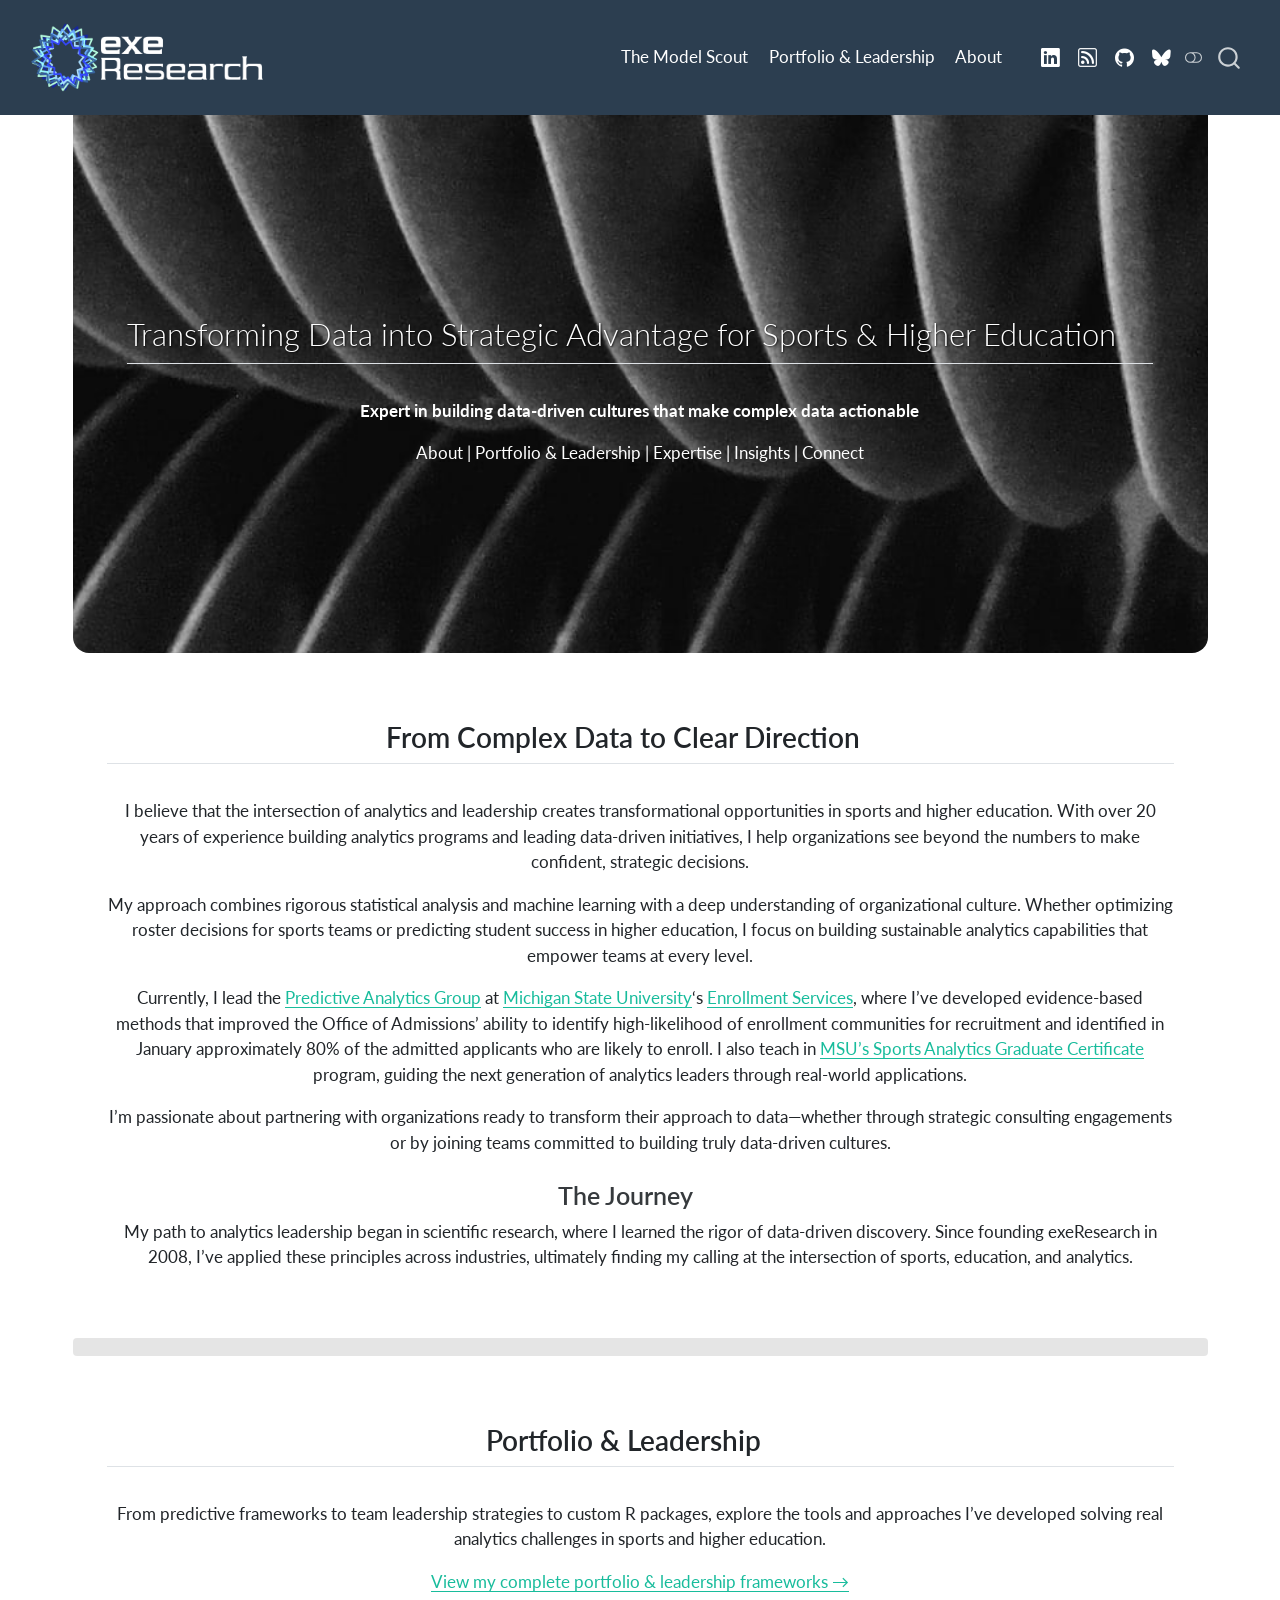
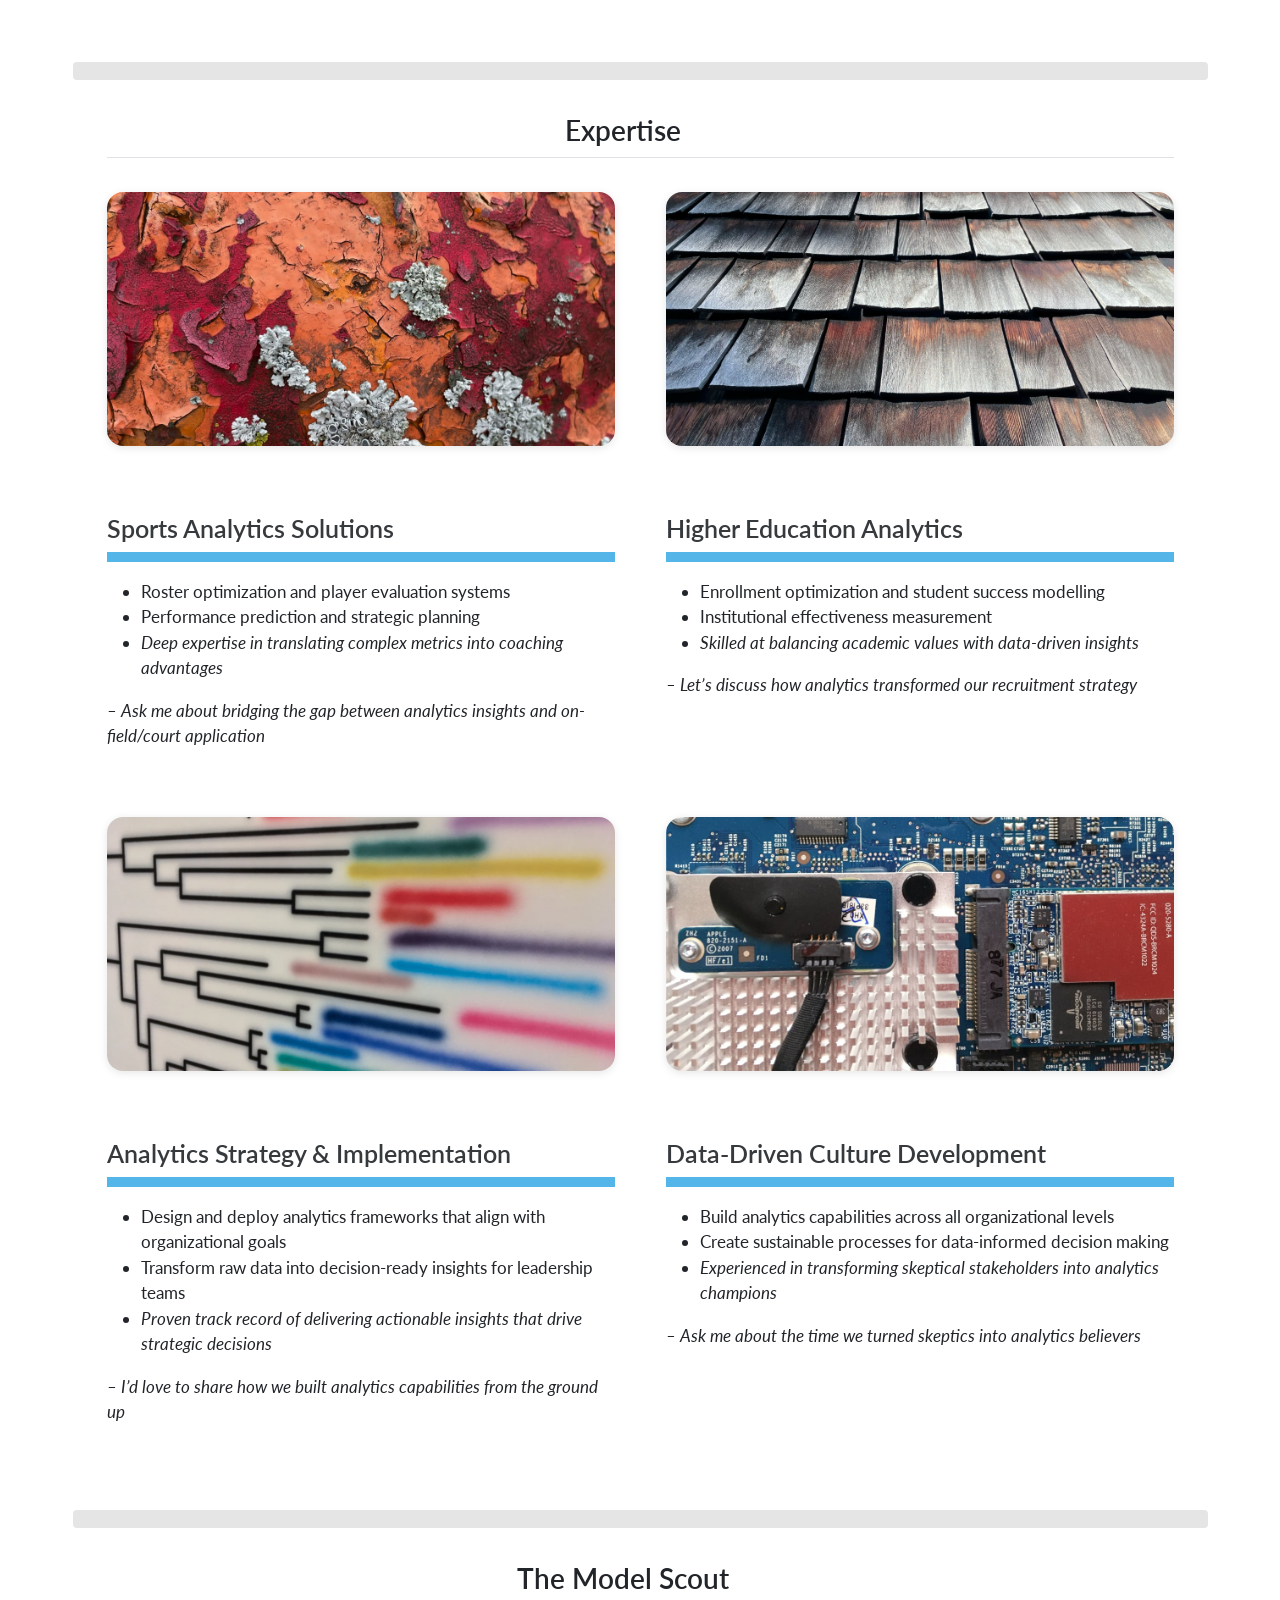
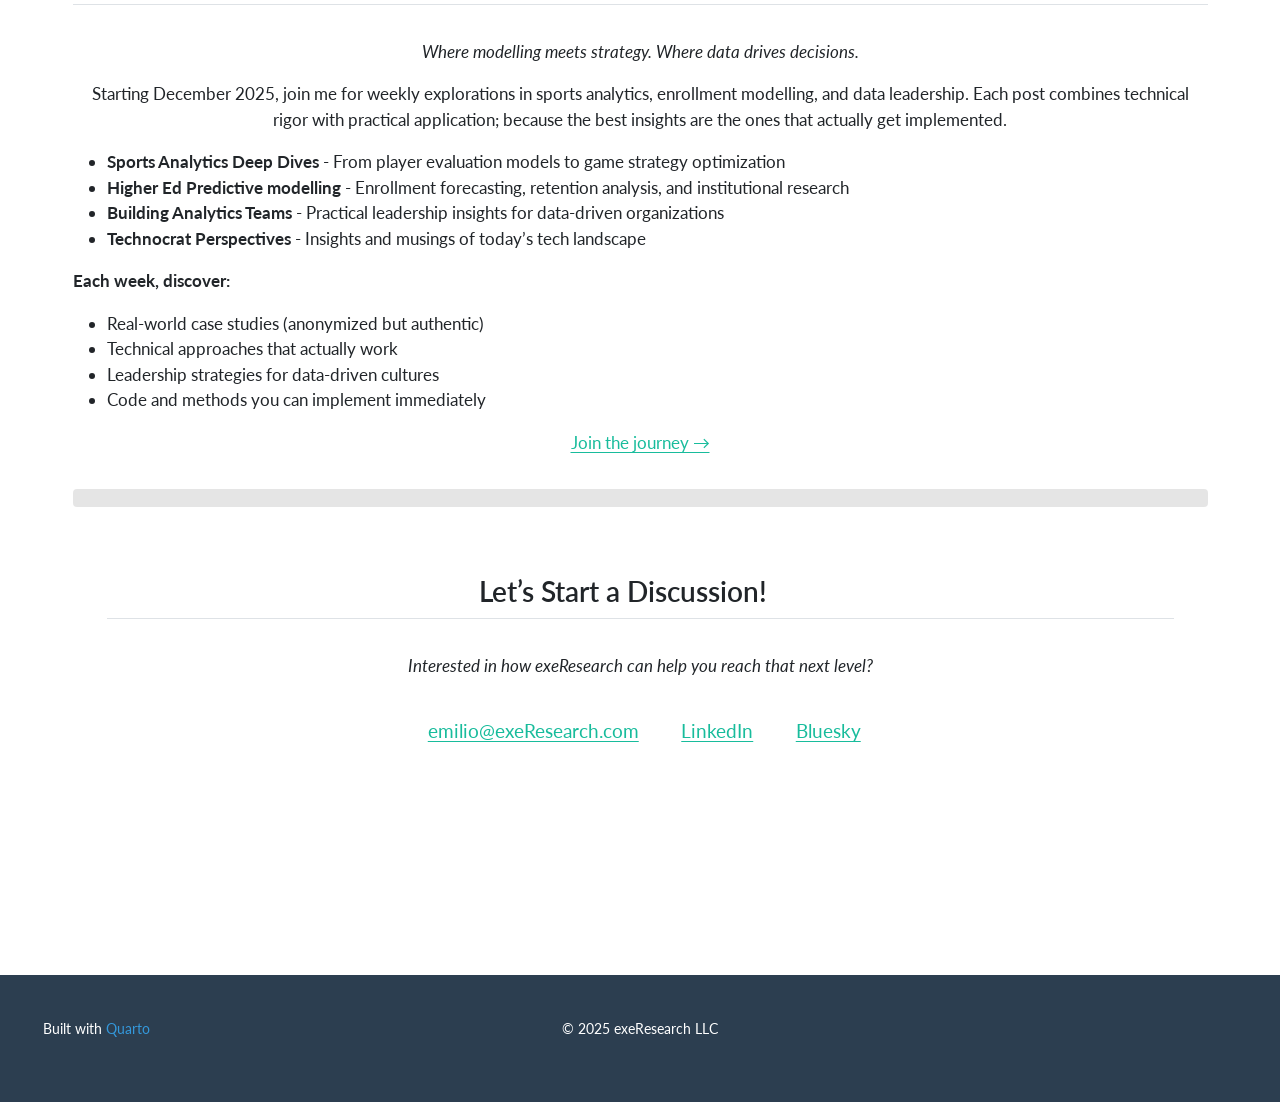
==== index.html @ 3e949e20 "Update website - 2025-11-11 13:28:38" ====
<!DOCTYPE html>
<html xmlns="http://www.w3.org/1999/xhtml" lang="en" xml:lang="en"><head>

<meta charset="utf-8">
<meta name="generator" content="quarto-1.8.24">

<meta name="viewport" content="width=device-width, initial-scale=1.0, user-scalable=yes">


<title>exeResearch | Analytics for Sports - Higher Ed - Awesomeness</title>
<style>
code{white-space: pre-wrap;}
span.smallcaps{font-variant: small-caps;}
div.columns{display: flex; gap: min(4vw, 1.5em);}
div.column{flex: auto; overflow-x: auto;}
div.hanging-indent{margin-left: 1.5em; text-indent: -1.5em;}
ul.task-list{list-style: none;}
ul.task-list li input[type="checkbox"] {
  width: 0.8em;
  margin: 0 0.8em 0.2em -1em; /* quarto-specific, see https://github.com/quarto-dev/quarto-cli/issues/4556 */ 
  vertical-align: middle;
}
</style>


<script src="site_libs/quarto-nav/quarto-nav.js"></script>
<script src="site_libs/quarto-nav/headroom.min.js"></script>
<script src="site_libs/clipboard/clipboard.min.js"></script>
<script src="site_libs/quarto-search/autocomplete.umd.js"></script>
<script src="site_libs/quarto-search/fuse.min.js"></script>
<script src="site_libs/quarto-search/quarto-search.js"></script>
<meta name="quarto:offset" content="./">
<link href="./images/exeResearch_64x64pixels_favicon.png" rel="icon" type="image/png">
<script src="site_libs/quarto-html/quarto.js" type="module"></script>
<script src="site_libs/quarto-html/tabsets/tabsets.js" type="module"></script>
<script src="site_libs/quarto-html/axe/axe-check.js" type="module"></script>
<script src="site_libs/quarto-html/popper.min.js"></script>
<script src="site_libs/quarto-html/tippy.umd.min.js"></script>
<script src="site_libs/quarto-html/anchor.min.js"></script>
<link href="site_libs/quarto-html/tippy.css" rel="stylesheet">
<link href="site_libs/quarto-html/quarto-syntax-highlighting-dc55a5b9e770e841cd82e46aadbfb9b0.css" rel="stylesheet" class="quarto-color-scheme" id="quarto-text-highlighting-styles">
<link href="site_libs/quarto-html/quarto-syntax-highlighting-dark-b651517ce65839d647a86e2780455cfb.css" rel="stylesheet" class="quarto-color-scheme quarto-color-alternate" id="quarto-text-highlighting-styles">
<link href="site_libs/quarto-html/quarto-syntax-highlighting-dc55a5b9e770e841cd82e46aadbfb9b0.css" rel="stylesheet" class="quarto-color-scheme-extra" id="quarto-text-highlighting-styles">
<script src="site_libs/bootstrap/bootstrap.min.js"></script>
<link href="site_libs/bootstrap/bootstrap-icons.css" rel="stylesheet">
<link href="site_libs/bootstrap/bootstrap-f93c2b1f3f0577f377aefa4848a86a36.min.css" rel="stylesheet" append-hash="true" class="quarto-color-scheme" id="quarto-bootstrap" data-mode="light">
<link href="site_libs/bootstrap/bootstrap-dark-0d4a9d19931feb4fee1ddab4b2489000.min.css" rel="stylesheet" append-hash="true" class="quarto-color-scheme quarto-color-alternate" id="quarto-bootstrap" data-mode="dark">
<link href="site_libs/bootstrap/bootstrap-f93c2b1f3f0577f377aefa4848a86a36.min.css" rel="stylesheet" append-hash="true" class="quarto-color-scheme-extra" id="quarto-bootstrap" data-mode="light">
<script src="site_libs/quarto-contrib/iconify-3.0.0/iconify-icon.min.js"></script>
<script id="quarto-search-options" type="application/json">{
  "location": "navbar",
  "copy-button": false,
  "collapse-after": 3,
  "panel-placement": "end",
  "type": "overlay",
  "limit": 50,
  "keyboard-shortcut": [
    "f",
    "/",
    "s"
  ],
  "show-item-context": false,
  "language": {
    "search-no-results-text": "No results",
    "search-matching-documents-text": "matching documents",
    "search-copy-link-title": "Copy link to search",
    "search-hide-matches-text": "Hide additional matches",
    "search-more-match-text": "more match in this document",
    "search-more-matches-text": "more matches in this document",
    "search-clear-button-title": "Clear",
    "search-text-placeholder": "",
    "search-detached-cancel-button-title": "Cancel",
    "search-submit-button-title": "Submit",
    "search-label": "Search"
  }
}</script>
<script async="" src="https://www.googletagmanager.com/gtag/js?id=G-L2BRBH4006"></script>

<script type="text/javascript">

window.dataLayer = window.dataLayer || [];
function gtag(){dataLayer.push(arguments);}
gtag('js', new Date());
gtag('config', 'G-L2BRBH4006', { 'anonymize_ip': true});
</script>


<link rel="stylesheet" href="styles.css">
<meta property="og:title" content="– exeResearch | Analytics for Sports - Higher Ed - Awesomeness">
<meta property="og:image" content="https://exeResearch.com/images/AreaImage_hydrant@1x.jpg">
<meta property="og:site_name" content="exeResearch | Analytics for Sports - Higher Ed - Awesomeness">
<meta name="twitter:title" content="– exeResearch | Analytics for Sports - Higher Ed - Awesomeness">
<meta name="twitter:image" content="https://exeResearch.com/images/AreaImage_hydrant@1x.jpg">
<meta name="twitter:card" content="summary_large_image">
</head>

<body class="nav-fixed quarto-light"><script id="quarto-html-before-body" type="application/javascript">
    const toggleBodyColorMode = (bsSheetEl) => {
      const mode = bsSheetEl.getAttribute("data-mode");
      const bodyEl = window.document.querySelector("body");
      if (mode === "dark") {
        bodyEl.classList.add("quarto-dark");
        bodyEl.classList.remove("quarto-light");
      } else {
        bodyEl.classList.add("quarto-light");
        bodyEl.classList.remove("quarto-dark");
      }
    }
    const toggleBodyColorPrimary = () => {
      const bsSheetEl = window.document.querySelector("link#quarto-bootstrap:not([rel=disabled-stylesheet])");
      if (bsSheetEl) {
        toggleBodyColorMode(bsSheetEl);
      }
    }
    const setColorSchemeToggle = (alternate) => {
      const toggles = window.document.querySelectorAll('.quarto-color-scheme-toggle');
      for (let i=0; i < toggles.length; i++) {
        const toggle = toggles[i];
        if (toggle) {
          if (alternate) {
            toggle.classList.add("alternate");
          } else {
            toggle.classList.remove("alternate");
          }
        }
      }
    };
    const toggleColorMode = (alternate) => {
      // Switch the stylesheets
      const primaryStylesheets = window.document.querySelectorAll('link.quarto-color-scheme:not(.quarto-color-alternate)');
      const alternateStylesheets = window.document.querySelectorAll('link.quarto-color-scheme.quarto-color-alternate');
      manageTransitions('#quarto-margin-sidebar .nav-link', false);
      if (alternate) {
        // note: dark is layered on light, we don't disable primary!
        enableStylesheet(alternateStylesheets);
        for (const sheetNode of alternateStylesheets) {
          if (sheetNode.id === "quarto-bootstrap") {
            toggleBodyColorMode(sheetNode);
          }
        }
      } else {
        disableStylesheet(alternateStylesheets);
        enableStylesheet(primaryStylesheets)
        toggleBodyColorPrimary();
      }
      manageTransitions('#quarto-margin-sidebar .nav-link', true);
      // Switch the toggles
      setColorSchemeToggle(alternate)
      // Hack to workaround the fact that safari doesn't
      // properly recolor the scrollbar when toggling (#1455)
      if (navigator.userAgent.indexOf('Safari') > 0 && navigator.userAgent.indexOf('Chrome') == -1) {
        manageTransitions("body", false);
        window.scrollTo(0, 1);
        setTimeout(() => {
          window.scrollTo(0, 0);
          manageTransitions("body", true);
        }, 40);
      }
    }
    const disableStylesheet = (stylesheets) => {
      for (let i=0; i < stylesheets.length; i++) {
        const stylesheet = stylesheets[i];
        stylesheet.rel = 'disabled-stylesheet';
      }
    }
    const enableStylesheet = (stylesheets) => {
      for (let i=0; i < stylesheets.length; i++) {
        const stylesheet = stylesheets[i];
        if(stylesheet.rel !== 'stylesheet') { // for Chrome, which will still FOUC without this check
          stylesheet.rel = 'stylesheet';
        }
      }
    }
    const manageTransitions = (selector, allowTransitions) => {
      const els = window.document.querySelectorAll(selector);
      for (let i=0; i < els.length; i++) {
        const el = els[i];
        if (allowTransitions) {
          el.classList.remove('notransition');
        } else {
          el.classList.add('notransition');
        }
      }
    }
    const isFileUrl = () => {
      return window.location.protocol === 'file:';
    }
    const hasAlternateSentinel = () => {
      let styleSentinel = getColorSchemeSentinel();
      if (styleSentinel !== null) {
        return styleSentinel === "alternate";
      } else {
        return false;
      }
    }
    const setStyleSentinel = (alternate) => {
      const value = alternate ? "alternate" : "default";
      if (!isFileUrl()) {
        window.localStorage.setItem("quarto-color-scheme", value);
      } else {
        localAlternateSentinel = value;
      }
    }
    const getColorSchemeSentinel = () => {
      if (!isFileUrl()) {
        const storageValue = window.localStorage.getItem("quarto-color-scheme");
        return storageValue != null ? storageValue : localAlternateSentinel;
      } else {
        return localAlternateSentinel;
      }
    }
    const toggleGiscusIfUsed = (isAlternate, darkModeDefault) => {
      const baseTheme = document.querySelector('#giscus-base-theme')?.value ?? 'light';
      const alternateTheme = document.querySelector('#giscus-alt-theme')?.value ?? 'dark';
      let newTheme = '';
      if(authorPrefersDark) {
        newTheme = isAlternate ? baseTheme : alternateTheme;
      } else {
        newTheme = isAlternate ? alternateTheme : baseTheme;
      }
      const changeGiscusTheme = () => {
        // From: https://github.com/giscus/giscus/issues/336
        const sendMessage = (message) => {
          const iframe = document.querySelector('iframe.giscus-frame');
          if (!iframe) return;
          iframe.contentWindow.postMessage({ giscus: message }, 'https://giscus.app');
        }
        sendMessage({
          setConfig: {
            theme: newTheme
          }
        });
      }
      const isGiscussLoaded = window.document.querySelector('iframe.giscus-frame') !== null;
      if (isGiscussLoaded) {
        changeGiscusTheme();
      }
    };
    const authorPrefersDark = false;
    const queryPrefersDark = window.matchMedia('(prefers-color-scheme: dark)');
    const darkModeDefault = queryPrefersDark.matches;
      document.querySelector('link#quarto-text-highlighting-styles.quarto-color-scheme-extra').rel = 'disabled-stylesheet';
      document.querySelector('link#quarto-bootstrap.quarto-color-scheme-extra').rel = 'disabled-stylesheet';
    let localAlternateSentinel = darkModeDefault ? 'alternate' : 'default';
    // Dark / light mode switch
    window.quartoToggleColorScheme = () => {
      // Read the current dark / light value
      let toAlternate = !hasAlternateSentinel();
      toggleColorMode(toAlternate);
      setStyleSentinel(toAlternate);
      toggleGiscusIfUsed(toAlternate, darkModeDefault);
      window.dispatchEvent(new Event('resize'));
    };
    queryPrefersDark.addEventListener("change", e => {
      if(window.localStorage.getItem("quarto-color-scheme") !== null)
        return;
      const alternate = e.matches
      toggleColorMode(alternate);
      localAlternateSentinel = e.matches ? 'alternate' : 'default'; // this is used alongside local storage!
      toggleGiscusIfUsed(alternate, darkModeDefault);
    });
    // Switch to dark mode if need be
    if (hasAlternateSentinel()) {
      toggleColorMode(true);
    } else {
      toggleColorMode(false);
    }
  </script>

<div id="quarto-search-results"></div>
  <header id="quarto-header" class="headroom fixed-top">
    <nav class="navbar navbar-expand-lg " data-bs-theme="dark">
      <div class="navbar-container container-fluid">
      <div class="navbar-brand-container mx-auto">
    <a href="./index.html" class="navbar-brand navbar-brand-logo">
    <img src="./images/exeResearch_logo_150dpi_transBG_whiteText.png" alt="exeResearch" class="navbar-logo light-content">
    <img src="./images/exeResearch_logo_150dpi_transBG_whiteText.png" alt="exeResearch" class="navbar-logo dark-content">
    </a>
  </div>
            <div id="quarto-search" class="" title="Search"></div>
          <button class="navbar-toggler" type="button" data-bs-toggle="collapse" data-bs-target="#navbarCollapse" aria-controls="navbarCollapse" role="menu" aria-expanded="false" aria-label="Toggle navigation" onclick="if (window.quartoToggleHeadroom) { window.quartoToggleHeadroom(); }">
  <span class="navbar-toggler-icon"></span>
</button>
          <div class="collapse navbar-collapse" id="navbarCollapse">
            <ul class="navbar-nav navbar-nav-scroll ms-auto">
  <li class="nav-item">
    <a class="nav-link" href="./blog.html"> 
<span class="menu-text">The Model Scout</span></a>
  </li>  
  <li class="nav-item">
    <a class="nav-link" href="./portfolio-leadership.html"> 
<span class="menu-text">Portfolio &amp; Leadership</span></a>
  </li>  
  <li class="nav-item">
    <a class="nav-link" href="./index.html#about"> 
<span class="menu-text">About</span></a>
  </li>  
  <li class="nav-item">
    <a class="nav-link" href="mailto:emilio@exeResearch.com"> 
<span class="menu-text"><iconify-icon role="img" inline="" icon="mdi:email" style="font-size: 1.5em;" aria-label="Icon email from mdi Iconify.design set." title="Icon email from mdi Iconify.design set."></iconify-icon></span></a>
  </li>  
  <li class="nav-item compact">
    <a class="nav-link" href="https://www.linkedin.com/in/emilioxavieresposito/"> <i class="bi bi-linkedin" role="img">
</i> 
<span class="menu-text"></span></a>
  </li>  
  <li class="nav-item compact">
    <a class="nav-link" href="./blog.xml"> <i class="bi bi-rss" role="img" aria-label="RSS Feed">
</i> 
<span class="menu-text"></span></a>
  </li>  
  <li class="nav-item compact">
    <a class="nav-link" href="https://github.com/emilioxavier"> <i class="bi bi-github" role="img">
</i> 
<span class="menu-text"></span></a>
  </li>  
  <li class="nav-item compact">
    <a class="nav-link" href="https://bsky.app/profile/exesposito.bsky.social"> <i class="bi bi-bluesky" role="img">
</i> 
<span class="menu-text"></span></a>
  </li>  
</ul>
          </div> <!-- /navcollapse -->
            <div class="quarto-navbar-tools">
  <a href="" class="quarto-color-scheme-toggle quarto-navigation-tool  px-1" onclick="window.quartoToggleColorScheme(); return false;" title="Toggle dark mode"><i class="bi"></i></a>
</div>
      </div> <!-- /container-fluid -->
    </nav>
</header>
<!-- content -->
<div id="quarto-content" class="quarto-container page-columns page-rows-contents page-layout-full page-navbar">
<!-- sidebar -->
<!-- margin-sidebar -->
    
<!-- main -->
<main class="content column-page" id="quarto-document-content"><header id="title-block-header" class="quarto-title-block"></header>





<div id="hero" class="hero-section">
<div class="hero-content">
<!-- ::: {.hero-image } -->
<section id="transforming-data-into-strategic-advantage-for-sports-higher-education" class="level2">
<h2 class="anchored" data-anchor-id="transforming-data-into-strategic-advantage-for-sports-higher-education">Transforming Data into Strategic Advantage for Sports &amp; Higher Education</h2>
<p><strong>Expert in building data-driven cultures that make complex data actionable</strong></p>
<p><a href="#about" class="nav-link">About</a> | <a href="#portfolio" class="nav-link">Portfolio &amp; Leadership</a> | <a href="#expertise" class="nav-link">Expertise</a> | <a href="#insights" class="nav-link">Insights</a> | <a href="#connect" class="nav-link">Connect</a></p>
</section>
</div>
</div>
<!-- ::: -->
<!-- --- -->
<div id="about" class="content-section">
<section id="from-complex-data-to-clear-direction" class="level2 section-title">
<h2 class="section-title anchored" data-anchor-id="from-complex-data-to-clear-direction">From Complex Data to Clear Direction</h2>
<p>I believe that the intersection of analytics and leadership creates transformational opportunities in sports and higher education. With over 20 years of experience building analytics programs and leading data-driven initiatives, I help organizations see beyond the numbers to make confident, strategic decisions.</p>
<p>My approach combines rigorous statistical analysis and machine learning with a deep understanding of organizational culture. Whether optimizing roster decisions for sports teams or predicting student success in higher education, I focus on building sustainable analytics capabilities that empower teams at every level.</p>
<p>Currently, I lead the <a href="https://thehopefulbox.com/articles/web_only/PAG_About.html" target="_blank">Predictive Analytics Group</a> at <a href="https://www.msu.edu/" target="_blank">Michigan State University</a>‘s <a href="https://provost.msu.edu/about-the-office/academic-and-administrative-units/academic-services-and-enrollment" target="_blank">Enrollment Services</a>, where I’ve developed evidence-based methods that improved the Office of Admissions’ ability to identify high-likelihood of enrollment communities for recruitment and identified in January approximately 80% of the admitted applicants who are likely to enroll. I also teach in <a href="https://online.msu.edu/programs/sports-analytics-cert" target="_blank">MSU’s Sports Analytics Graduate Certificate</a> program, guiding the next generation of analytics leaders through real-world applications.</p>
<p>I’m passionate about partnering with organizations ready to transform their approach to data—whether through strategic consulting engagements or by joining teams committed to building truly data-driven cultures.</p>
<section id="the-journey" class="level3">
<h3 class="anchored" data-anchor-id="the-journey">The Journey</h3>
<p>My path to analytics leadership began in scientific research, where I learned the rigor of data-driven discovery. Since founding exeResearch in 2008, I’ve applied these principles across industries, ultimately finding my calling at the intersection of sports, education, and analytics.</p>
</section>
</section>
</div>
<!-- --- -->
<div class="section-divider" style="background-image: url('images/SectionBreak_leaves.jpg'); min-height: 2vh;">
<div class="section-divider-content">
<!-- Optional: Add text overlay if you want -->
</div>
</div>
<div id="portfolio" class="content-section">
<section id="portfolio-leadership" class="level2 section-title">
<h2 class="section-title anchored" data-anchor-id="portfolio-leadership">Portfolio &amp; Leadership</h2>
<p>From predictive frameworks to team leadership strategies to custom R packages, explore the tools and approaches I’ve developed solving real analytics challenges in sports and higher education.</p>
<p><a href="./portfolio-leadership.html">View my complete portfolio &amp; leadership frameworks →</a></p>
</section>
</div>
<!-- --- -->
<div class="section-divider" style="background-image: url('images/SectionBreak_leaves.jpg'); min-height: 2vh;">
<div class="section-divider-content">
<!-- Optional: Add text overlay if you want -->
</div>
</div>
<section id="expertise" class="level2 section-title content-section">
<h2 class="section-title anchored" data-anchor-id="expertise">Expertise</h2>
<!-- ::: {.expertise-areas} -->
<!-- ### Sports Decision Analytics
We offer specialized analytics services focused on sports decision-making, helping teams and organizations analyze performance metrics effectively. Our insights guide strategic decisions for better outcomes in sports management. _Developing advanced statistical models for performance prediction, player evaluation, and strategic decision-making._

### Leadership & Management
_Exploring effective leadership practices in sports organizations and technology teams._

### Data-Driven Enrollment Strategies
Our team develops evidence-based enrollment strategies to optimize recruitment efforts and improve student engagement. We utilize advanced data analysis to forecast trends and increase enrollment success rates.

### Applied Data Science
_Building practical tools and frameworks for data analysis and visualization in sports contexts._

### Independent Insights
Sometimes, you need an outside perspective. We offer independent analyses of your data to help you answer your questions. -->
<div class="project-grid">
<div class="project-item">
<p><img src="images/AreaImage_hydrant@1x.jpg" title="image of flaked red and orange paint and lichen on a fire hydrant" class="rounded-project shadowed img-fluid"></p>
<section id="sports-analytics-solutions" class="level3">
<h3 class="anchored" data-anchor-id="sports-analytics-solutions">Sports Analytics Solutions</h3>
<ul>
<li>Roster optimization and player evaluation systems</li>
<li>Performance prediction and strategic planning</li>
<li><em>Deep expertise in translating complex metrics into coaching advantages</em></li>
</ul>
<div style="text-align: right; font-style: italic; margin-top: 0.5em;">
<p>– Ask me about bridging the gap between analytics insights and on-field/court application</p>
</div>
</section>
</div>
<div class="project-item">
<p><img src="images/AreaImage_wood-shingles@1x.jpg" title="image of cedar shingles" class="rounded-project shadowed img-fluid"></p>
<section id="higher-education-analytics" class="level3">
<h3 class="anchored" data-anchor-id="higher-education-analytics">Higher Education Analytics</h3>
<ul>
<li>Enrollment optimization and student success modelling</li>
<li>Institutional effectiveness measurement</li>
<li><em>Skilled at balancing academic values with data-driven insights</em></li>
</ul>
<div style="text-align: right; font-style: italic; margin-top: 0.5em;">
<p>– Let’s discuss how analytics transformed our recruitment strategy</p>
</div>
</section>
</div>
<div class="project-item">
<p><img src="images/AreaImage_dendrogram@1x.jpg" title="image of a dendrogram" class="rounded-project shadowed img-fluid"></p>
<section id="analytics-strategy-implementation" class="level3">
<h3 class="anchored" data-anchor-id="analytics-strategy-implementation">Analytics Strategy &amp; Implementation</h3>
<ul>
<li>Design and deploy analytics frameworks that align with organizational goals</li>
<li>Transform raw data into decision-ready insights for leadership teams</li>
<li><em>Proven track record of delivering actionable insights that drive strategic decisions</em></li>
</ul>
<div style="text-align: right; font-style: italic; margin-top: 0.5em;">
<p>– I’d love to share how we built analytics capabilities from the ground up</p>
</div>
</section>
</div>
<div class="project-item">
<p><img src="images/AreaImage_motherboard@1x.jpg" title="image of an SGI motherboard" class="rounded-project shadowed img-fluid"></p>
<section id="data-driven-culture-development" class="level3">
<h3 class="anchored" data-anchor-id="data-driven-culture-development">Data-Driven Culture Development</h3>
<ul>
<li>Build analytics capabilities across all organizational levels</li>
<li>Create sustainable processes for data-informed decision making</li>
<li><em>Experienced in transforming skeptical stakeholders into analytics champions</em></li>
</ul>
<div style="text-align: right; font-style: italic; margin-top: 0.5em;">
<p>– Ask me about the time we turned skeptics into analytics believers</p>
</div>
</section>
</div>
</div>
</section>
<!-- --- -->
<div class="section-divider" style="background-image: url('images/SectionBreak_leaves.jpg'); min-height: 2vh;">
<div class="section-divider-content">
<!-- Optional: Add text overlay if you want -->
</div>
</div>
<div id="insights" class="blog-section">
<section id="the-model-scout" class="level2 section-title">
<h2 class="section-title anchored" data-anchor-id="the-model-scout">The Model Scout</h2>
<p><em>Where modelling meets strategy. Where data drives decisions.</em></p>
<p>Starting December 2025, join me for weekly explorations in sports analytics, enrollment modelling, and data leadership. Each post combines technical rigor with practical application; because the best insights are the ones that actually get implemented.</p>
<div style="text-align: left; margin-top: 0.5em;">
<ul>
<li><strong>Sports Analytics Deep Dives</strong> - From player evaluation models to game strategy optimization</li>
<li><strong>Higher Ed Predictive modelling</strong> - Enrollment forecasting, retention analysis, and institutional research</li>
<li><strong>Building Analytics Teams</strong> - Practical leadership insights for data-driven organizations</li>
<li><strong>Technocrat Perspectives</strong> - Insights and musings of today’s tech landscape <!-- - **Technical Tutorials** - R packages, statistical methods, and visualization techniques --></li>
</ul>
<p><strong>Each week, discover:</strong></p>
<ul>
<li>Real-world case studies (anonymized but authentic)</li>
<li>Technical approaches that actually work</li>
<li>Leadership strategies for data-driven cultures</li>
<li>Code and methods you can implement immediately</li>
</ul>
</div>
<p><a href="./blog.html">Join the journey →</a></p>
</section>
</div>
<!-- --- -->
<div class="section-divider" style="background-image: url('images/SectionBreak_leaves.jpg'); min-height: 2vh;">
<div class="{.section-divider-content;}">
<!-- Optional: Add text overlay if you want -->
</div>
</div>
<div id="connect" class="content-section">
<section id="lets-start-a-discussion" class="level2 section-title">
<h2 class="section-title anchored" data-anchor-id="lets-start-a-discussion">Let’s Start a Discussion!</h2>
<p><em>Interested in how exeResearch can help you reach that next level?</em></p>
<div class="connect-links">
<p><a href="mailto:emilio@exeResearch.com"><iconify-icon role="img" inline="" icon="mdi:email" style="font-size: 2em;" aria-label="Icon email from mdi Iconify.design set." title="Icon email from mdi Iconify.design set."></iconify-icon> emilio@exeResearch.com</a></p>
<p><a href="https://www.linkedin.com/in/emilioxavieresposito/"><iconify-icon role="img" inline="" icon="mdi:linkedin" style="font-size: 2em;" aria-label="Icon linkedin from mdi Iconify.design set." title="Icon linkedin from mdi Iconify.design set."></iconify-icon> LinkedIn</a></p>
<p><a href="https://bsky.app/profile/exesposito.bsky.social"><iconify-icon role="img" inline="" icon="simple-icons:bluesky" style="font-size: 2em;" aria-label="Icon bluesky from simple-icons Iconify.design set." title="Icon bluesky from simple-icons Iconify.design set."></iconify-icon> Bluesky</a></p>
</div>
</section>
</div>



</main> <!-- /main -->
<script id="quarto-html-after-body" type="application/javascript">
  window.document.addEventListener("DOMContentLoaded", function (event) {
    // Ensure there is a toggle, if there isn't float one in the top right
    if (window.document.querySelector('.quarto-color-scheme-toggle') === null) {
      const a = window.document.createElement('a');
      a.classList.add('top-right');
      a.classList.add('quarto-color-scheme-toggle');
      a.href = "";
      a.onclick = function() { try { window.quartoToggleColorScheme(); } catch {} return false; };
      const i = window.document.createElement("i");
      i.classList.add('bi');
      a.appendChild(i);
      window.document.body.appendChild(a);
    }
    setColorSchemeToggle(hasAlternateSentinel())
    const icon = "";
    const anchorJS = new window.AnchorJS();
    anchorJS.options = {
      placement: 'right',
      icon: icon
    };
    anchorJS.add('.anchored');
    const isCodeAnnotation = (el) => {
      for (const clz of el.classList) {
        if (clz.startsWith('code-annotation-')) {                     
          return true;
        }
      }
      return false;
    }
    const onCopySuccess = function(e) {
      // button target
      const button = e.trigger;
      // don't keep focus
      button.blur();
      // flash "checked"
      button.classList.add('code-copy-button-checked');
      var currentTitle = button.getAttribute("title");
      button.setAttribute("title", "Copied!");
      let tooltip;
      if (window.bootstrap) {
        button.setAttribute("data-bs-toggle", "tooltip");
        button.setAttribute("data-bs-placement", "left");
        button.setAttribute("data-bs-title", "Copied!");
        tooltip = new bootstrap.Tooltip(button, 
          { trigger: "manual", 
            customClass: "code-copy-button-tooltip",
            offset: [0, -8]});
        tooltip.show();    
      }
      setTimeout(function() {
        if (tooltip) {
          tooltip.hide();
          button.removeAttribute("data-bs-title");
          button.removeAttribute("data-bs-toggle");
          button.removeAttribute("data-bs-placement");
        }
        button.setAttribute("title", currentTitle);
        button.classList.remove('code-copy-button-checked');
      }, 1000);
      // clear code selection
      e.clearSelection();
    }
    const getTextToCopy = function(trigger) {
      const outerScaffold = trigger.parentElement.cloneNode(true);
      const codeEl = outerScaffold.querySelector('code');
      for (const childEl of codeEl.children) {
        if (isCodeAnnotation(childEl)) {
          childEl.remove();
        }
      }
      return codeEl.innerText;
    }
    const clipboard = new window.ClipboardJS('.code-copy-button:not([data-in-quarto-modal])', {
      text: getTextToCopy
    });
    clipboard.on('success', onCopySuccess);
    if (window.document.getElementById('quarto-embedded-source-code-modal')) {
      const clipboardModal = new window.ClipboardJS('.code-copy-button[data-in-quarto-modal]', {
        text: getTextToCopy,
        container: window.document.getElementById('quarto-embedded-source-code-modal')
      });
      clipboardModal.on('success', onCopySuccess);
    }
      var localhostRegex = new RegExp(/^(?:http|https):\/\/localhost\:?[0-9]*\//);
      var mailtoRegex = new RegExp(/^mailto:/);
        var filterRegex = new RegExp("https:\/\/exeResearch\.com");
      var isInternal = (href) => {
          return filterRegex.test(href) || localhostRegex.test(href) || mailtoRegex.test(href);
      }
      // Inspect non-navigation links and adorn them if external
     var links = window.document.querySelectorAll('a[href]:not(.nav-link):not(.navbar-brand):not(.toc-action):not(.sidebar-link):not(.sidebar-item-toggle):not(.pagination-link):not(.no-external):not([aria-hidden]):not(.dropdown-item):not(.quarto-navigation-tool):not(.about-link)');
      for (var i=0; i<links.length; i++) {
        const link = links[i];
        if (!isInternal(link.href)) {
          // undo the damage that might have been done by quarto-nav.js in the case of
          // links that we want to consider external
          if (link.dataset.originalHref !== undefined) {
            link.href = link.dataset.originalHref;
          }
        }
      }
    function tippyHover(el, contentFn, onTriggerFn, onUntriggerFn) {
      const config = {
        allowHTML: true,
        maxWidth: 500,
        delay: 100,
        arrow: false,
        appendTo: function(el) {
            return el.parentElement;
        },
        interactive: true,
        interactiveBorder: 10,
        theme: 'quarto',
        placement: 'bottom-start',
      };
      if (contentFn) {
        config.content = contentFn;
      }
      if (onTriggerFn) {
        config.onTrigger = onTriggerFn;
      }
      if (onUntriggerFn) {
        config.onUntrigger = onUntriggerFn;
      }
      window.tippy(el, config); 
    }
    const noterefs = window.document.querySelectorAll('a[role="doc-noteref"]');
    for (var i=0; i<noterefs.length; i++) {
      const ref = noterefs[i];
      tippyHover(ref, function() {
        // use id or data attribute instead here
        let href = ref.getAttribute('data-footnote-href') || ref.getAttribute('href');
        try { href = new URL(href).hash; } catch {}
        const id = href.replace(/^#\/?/, "");
        const note = window.document.getElementById(id);
        if (note) {
          return note.innerHTML;
        } else {
          return "";
        }
      });
    }
    const xrefs = window.document.querySelectorAll('a.quarto-xref');
    const processXRef = (id, note) => {
      // Strip column container classes
      const stripColumnClz = (el) => {
        el.classList.remove("page-full", "page-columns");
        if (el.children) {
          for (const child of el.children) {
            stripColumnClz(child);
          }
        }
      }
      stripColumnClz(note)
      if (id === null || id.startsWith('sec-')) {
        // Special case sections, only their first couple elements
        const container = document.createElement("div");
        if (note.children && note.children.length > 2) {
          container.appendChild(note.children[0].cloneNode(true));
          for (let i = 1; i < note.children.length; i++) {
            const child = note.children[i];
            if (child.tagName === "P" && child.innerText === "") {
              continue;
            } else {
              container.appendChild(child.cloneNode(true));
              break;
            }
          }
          if (window.Quarto?.typesetMath) {
            window.Quarto.typesetMath(container);
          }
          return container.innerHTML
        } else {
          if (window.Quarto?.typesetMath) {
            window.Quarto.typesetMath(note);
          }
          return note.innerHTML;
        }
      } else {
        // Remove any anchor links if they are present
        const anchorLink = note.querySelector('a.anchorjs-link');
        if (anchorLink) {
          anchorLink.remove();
        }
        if (window.Quarto?.typesetMath) {
          window.Quarto.typesetMath(note);
        }
        if (note.classList.contains("callout")) {
          return note.outerHTML;
        } else {
          return note.innerHTML;
        }
      }
    }
    for (var i=0; i<xrefs.length; i++) {
      const xref = xrefs[i];
      tippyHover(xref, undefined, function(instance) {
        instance.disable();
        let url = xref.getAttribute('href');
        let hash = undefined; 
        if (url.startsWith('#')) {
          hash = url;
        } else {
          try { hash = new URL(url).hash; } catch {}
        }
        if (hash) {
          const id = hash.replace(/^#\/?/, "");
          const note = window.document.getElementById(id);
          if (note !== null) {
            try {
              const html = processXRef(id, note.cloneNode(true));
              instance.setContent(html);
            } finally {
              instance.enable();
              instance.show();
            }
          } else {
            // See if we can fetch this
            fetch(url.split('#')[0])
            .then(res => res.text())
            .then(html => {
              const parser = new DOMParser();
              const htmlDoc = parser.parseFromString(html, "text/html");
              const note = htmlDoc.getElementById(id);
              if (note !== null) {
                const html = processXRef(id, note);
                instance.setContent(html);
              } 
            }).finally(() => {
              instance.enable();
              instance.show();
            });
          }
        } else {
          // See if we can fetch a full url (with no hash to target)
          // This is a special case and we should probably do some content thinning / targeting
          fetch(url)
          .then(res => res.text())
          .then(html => {
            const parser = new DOMParser();
            const htmlDoc = parser.parseFromString(html, "text/html");
            const note = htmlDoc.querySelector('main.content');
            if (note !== null) {
              // This should only happen for chapter cross references
              // (since there is no id in the URL)
              // remove the first header
              if (note.children.length > 0 && note.children[0].tagName === "HEADER") {
                note.children[0].remove();
              }
              const html = processXRef(null, note);
              instance.setContent(html);
            } 
          }).finally(() => {
            instance.enable();
            instance.show();
          });
        }
      }, function(instance) {
      });
    }
        let selectedAnnoteEl;
        const selectorForAnnotation = ( cell, annotation) => {
          let cellAttr = 'data-code-cell="' + cell + '"';
          let lineAttr = 'data-code-annotation="' +  annotation + '"';
          const selector = 'span[' + cellAttr + '][' + lineAttr + ']';
          return selector;
        }
        const selectCodeLines = (annoteEl) => {
          const doc = window.document;
          const targetCell = annoteEl.getAttribute("data-target-cell");
          const targetAnnotation = annoteEl.getAttribute("data-target-annotation");
          const annoteSpan = window.document.querySelector(selectorForAnnotation(targetCell, targetAnnotation));
          const lines = annoteSpan.getAttribute("data-code-lines").split(",");
          const lineIds = lines.map((line) => {
            return targetCell + "-" + line;
          })
          let top = null;
          let height = null;
          let parent = null;
          if (lineIds.length > 0) {
              //compute the position of the single el (top and bottom and make a div)
              const el = window.document.getElementById(lineIds[0]);
              top = el.offsetTop;
              height = el.offsetHeight;
              parent = el.parentElement.parentElement;
            if (lineIds.length > 1) {
              const lastEl = window.document.getElementById(lineIds[lineIds.length - 1]);
              const bottom = lastEl.offsetTop + lastEl.offsetHeight;
              height = bottom - top;
            }
            if (top !== null && height !== null && parent !== null) {
              // cook up a div (if necessary) and position it 
              let div = window.document.getElementById("code-annotation-line-highlight");
              if (div === null) {
                div = window.document.createElement("div");
                div.setAttribute("id", "code-annotation-line-highlight");
                div.style.position = 'absolute';
                parent.appendChild(div);
              }
              div.style.top = top - 2 + "px";
              div.style.height = height + 4 + "px";
              div.style.left = 0;
              let gutterDiv = window.document.getElementById("code-annotation-line-highlight-gutter");
              if (gutterDiv === null) {
                gutterDiv = window.document.createElement("div");
                gutterDiv.setAttribute("id", "code-annotation-line-highlight-gutter");
                gutterDiv.style.position = 'absolute';
                const codeCell = window.document.getElementById(targetCell);
                const gutter = codeCell.querySelector('.code-annotation-gutter');
                gutter.appendChild(gutterDiv);
              }
              gutterDiv.style.top = top - 2 + "px";
              gutterDiv.style.height = height + 4 + "px";
            }
            selectedAnnoteEl = annoteEl;
          }
        };
        const unselectCodeLines = () => {
          const elementsIds = ["code-annotation-line-highlight", "code-annotation-line-highlight-gutter"];
          elementsIds.forEach((elId) => {
            const div = window.document.getElementById(elId);
            if (div) {
              div.remove();
            }
          });
          selectedAnnoteEl = undefined;
        };
          // Handle positioning of the toggle
      window.addEventListener(
        "resize",
        throttle(() => {
          elRect = undefined;
          if (selectedAnnoteEl) {
            selectCodeLines(selectedAnnoteEl);
          }
        }, 10)
      );
      function throttle(fn, ms) {
      let throttle = false;
      let timer;
        return (...args) => {
          if(!throttle) { // first call gets through
              fn.apply(this, args);
              throttle = true;
          } else { // all the others get throttled
              if(timer) clearTimeout(timer); // cancel #2
              timer = setTimeout(() => {
                fn.apply(this, args);
                timer = throttle = false;
              }, ms);
          }
        };
      }
        // Attach click handler to the DT
        const annoteDls = window.document.querySelectorAll('dt[data-target-cell]');
        for (const annoteDlNode of annoteDls) {
          annoteDlNode.addEventListener('click', (event) => {
            const clickedEl = event.target;
            if (clickedEl !== selectedAnnoteEl) {
              unselectCodeLines();
              const activeEl = window.document.querySelector('dt[data-target-cell].code-annotation-active');
              if (activeEl) {
                activeEl.classList.remove('code-annotation-active');
              }
              selectCodeLines(clickedEl);
              clickedEl.classList.add('code-annotation-active');
            } else {
              // Unselect the line
              unselectCodeLines();
              clickedEl.classList.remove('code-annotation-active');
            }
          });
        }
    const findCites = (el) => {
      const parentEl = el.parentElement;
      if (parentEl) {
        const cites = parentEl.dataset.cites;
        if (cites) {
          return {
            el,
            cites: cites.split(' ')
          };
        } else {
          return findCites(el.parentElement)
        }
      } else {
        return undefined;
      }
    };
    var bibliorefs = window.document.querySelectorAll('a[role="doc-biblioref"]');
    for (var i=0; i<bibliorefs.length; i++) {
      const ref = bibliorefs[i];
      const citeInfo = findCites(ref);
      if (citeInfo) {
        tippyHover(citeInfo.el, function() {
          var popup = window.document.createElement('div');
          citeInfo.cites.forEach(function(cite) {
            var citeDiv = window.document.createElement('div');
            citeDiv.classList.add('hanging-indent');
            citeDiv.classList.add('csl-entry');
            var biblioDiv = window.document.getElementById('ref-' + cite);
            if (biblioDiv) {
              citeDiv.innerHTML = biblioDiv.innerHTML;
            }
            popup.appendChild(citeDiv);
          });
          return popup.innerHTML;
        });
      }
    }
  });
  </script>
</div> <!-- /content -->
<footer class="footer">
  <div class="nav-footer">
    <div class="nav-footer-left">
<p>Built with <a href="https://quarto.org">Quarto</a></p>
</div>   
    <div class="nav-footer-center">
<p>© 2025 exeResearch LLC</p>
</div>
    <div class="nav-footer-right">
<p><a href="mailto:emilio@exeResearch.com"><iconify-icon role="img" inline="" icon="mdi:email" style="font-size: 1.5em;" aria-label="Icon email from mdi Iconify.design set." title="Icon email from mdi Iconify.design set."></iconify-icon></a> <a href="https://linkedin.com/in/emilioxavieresposito" title="LinkedIn"><iconify-icon role="img" inline="" icon="mdi:linkedin" style="font-size: 1.5em;" aria-label="Icon linkedin from mdi Iconify.design set." title="Icon linkedin from mdi Iconify.design set."></iconify-icon></a> <a href="blog.xml" title="RSS Feed"><iconify-icon role="img" inline="" icon="mdi:rss" style="font-size: 1.5em;" aria-label="Icon rss from mdi Iconify.design set." title="Icon rss from mdi Iconify.design set."></iconify-icon></a> <a href="https://github.com/emilioxavier" title="GitHub"><iconify-icon role="img" inline="" icon="mdi:github" style="font-size: 1.5em;" aria-label="Icon github from mdi Iconify.design set." title="Icon github from mdi Iconify.design set."></iconify-icon></a> <a href="https://bsky.app/profile/exesposito.bsky.social" title="Bluesky"><iconify-icon role="img" inline="" icon="simple-icons:bluesky" style="font-size: 1.5em;" aria-label="Icon bluesky from simple-icons Iconify.design set." title="Icon bluesky from simple-icons Iconify.design set."></iconify-icon></a></p>
</div>
  </div>
</footer>




</body></html>
---- site_libs/quarto-html/tippy.css ----
.tippy-box[data-animation=fade][data-state=hidden]{opacity:0}[data-tippy-root]{max-width:calc(100vw - 10px)}.tippy-box{position:relative;background-color:#333;color:#fff;border-radius:4px;font-size:14px;line-height:1.4;white-space:normal;outline:0;transition-property:transform,visibility,opacity}.tippy-box[data-placement^=top]>.tippy-arrow{bottom:0}.tippy-box[data-placement^=top]>.tippy-arrow:before{bottom:-7px;left:0;border-width:8px 8px 0;border-top-color:initial;transform-origin:center top}.tippy-box[data-placement^=bottom]>.tippy-arrow{top:0}.tippy-box[data-placement^=bottom]>.tippy-arrow:before{top:-7px;left:0;border-width:0 8px 8px;border-bottom-color:initial;transform-origin:center bottom}.tippy-box[data-placement^=left]>.tippy-arrow{right:0}.tippy-box[data-placement^=left]>.tippy-arrow:before{border-width:8px 0 8px 8px;border-left-color:initial;right:-7px;transform-origin:center left}.tippy-box[data-placement^=right]>.tippy-arrow{left:0}.tippy-box[data-placement^=right]>.tippy-arrow:before{left:-7px;border-width:8px 8px 8px 0;border-right-color:initial;transform-origin:center right}.tippy-box[data-inertia][data-state=visible]{transition-timing-function:cubic-bezier(.54,1.5,.38,1.11)}.tippy-arrow{width:16px;height:16px;color:#333}.tippy-arrow:before{content:"";position:absolute;border-color:transparent;border-style:solid}.tippy-content{position:relative;padding:5px 9px;z-index:1}
---- site_libs/quarto-html/quarto-syntax-highlighting-dc55a5b9e770e841cd82e46aadbfb9b0.css ----
/* quarto syntax highlight colors */
:root {
  --quarto-hl-ot-color: #003B4F;
  --quarto-hl-at-color: #657422;
  --quarto-hl-ss-color: #20794D;
  --quarto-hl-an-color: #5E5E5E;
  --quarto-hl-fu-color: #4758AB;
  --quarto-hl-st-color: #20794D;
  --quarto-hl-cf-color: #003B4F;
  --quarto-hl-op-color: #5E5E5E;
  --quarto-hl-er-color: #AD0000;
  --quarto-hl-bn-color: #AD0000;
  --quarto-hl-al-color: #AD0000;
  --quarto-hl-va-color: #111111;
  --quarto-hl-bu-color: inherit;
  --quarto-hl-ex-color: inherit;
  --quarto-hl-pp-color: #AD0000;
  --quarto-hl-in-color: #5E5E5E;
  --quarto-hl-vs-color: #20794D;
  --quarto-hl-wa-color: #5E5E5E;
  --quarto-hl-do-color: #5E5E5E;
  --quarto-hl-im-color: #00769E;
  --quarto-hl-ch-color: #20794D;
  --quarto-hl-dt-color: #AD0000;
  --quarto-hl-fl-color: #AD0000;
  --quarto-hl-co-color: #5E5E5E;
  --quarto-hl-cv-color: #5E5E5E;
  --quarto-hl-cn-color: #8f5902;
  --quarto-hl-sc-color: #5E5E5E;
  --quarto-hl-dv-color: #AD0000;
  --quarto-hl-kw-color: #003B4F;
}

/* other quarto variables */
:root {
  --quarto-font-monospace: SFMono-Regular, Menlo, Monaco, Consolas, "Liberation Mono", "Courier New", monospace;
}

/* syntax highlight based on Pandoc's rules */
pre > code.sourceCode > span {
  color: #003B4F;
}

code.sourceCode > span {
  color: #003B4F;
}

div.sourceCode,
div.sourceCode pre.sourceCode {
  color: #003B4F;
}

/* Normal */
code span {
  color: #003B4F;
}

/* Alert */
code span.al {
  color: #AD0000;
  font-style: inherit;
}

/* Annotation */
code span.an {
  color: #5E5E5E;
  font-style: inherit;
}

/* Attribute */
code span.at {
  color: #657422;
  font-style: inherit;
}

/* BaseN */
code span.bn {
  color: #AD0000;
  font-style: inherit;
}

/* BuiltIn */
code span.bu {
  font-style: inherit;
}

/* ControlFlow */
code span.cf {
  color: #003B4F;
  font-weight: bold;
  font-style: inherit;
}

/* Char */
code span.ch {
  color: #20794D;
  font-style: inherit;
}

/* Constant */
code span.cn {
  color: #8f5902;
  font-style: inherit;
}

/* Comment */
code span.co {
  color: #5E5E5E;
  font-style: inherit;
}

/* CommentVar */
code span.cv {
  color: #5E5E5E;
  font-style: italic;
}

/* Documentation */
code span.do {
  color: #5E5E5E;
  font-style: italic;
}

/* DataType */
code span.dt {
  color: #AD0000;
  font-style: inherit;
}

/* DecVal */
code span.dv {
  color: #AD0000;
  font-style: inherit;
}

/* Error */
code span.er {
  color: #AD0000;
  font-style: inherit;
}

/* Extension */
code span.ex {
  font-style: inherit;
}

/* Float */
code span.fl {
  color: #AD0000;
  font-style: inherit;
}

/* Function */
code span.fu {
  color: #4758AB;
  font-style: inherit;
}

/* Import */
code span.im {
  color: #00769E;
  font-style: inherit;
}

/* Information */
code span.in {
  color: #5E5E5E;
  font-style: inherit;
}

/* Keyword */
code span.kw {
  color: #003B4F;
  font-weight: bold;
  font-style: inherit;
}

/* Operator */
code span.op {
  color: #5E5E5E;
  font-style: inherit;
}

/* Other */
code span.ot {
  color: #003B4F;
  font-style: inherit;
}

/* Preprocessor */
code span.pp {
  color: #AD0000;
  font-style: inherit;
}

/* SpecialChar */
code span.sc {
  color: #5E5E5E;
  font-style: inherit;
}

/* SpecialString */
code span.ss {
  color: #20794D;
  font-style: inherit;
}

/* String */
code span.st {
  color: #20794D;
  font-style: inherit;
}

/* Variable */
code span.va {
  color: #111111;
  font-style: inherit;
}

/* VerbatimString */
code span.vs {
  color: #20794D;
  font-style: inherit;
}

/* Warning */
code span.wa {
  color: #5E5E5E;
  font-style: italic;
}

.prevent-inlining {
  content: "</";
}

/*# sourceMappingURL=21f0b8dca5c347bd0a806dc2ce2adfe3.css.map */
---- site_libs/quarto-html/quarto-syntax-highlighting-dark-b651517ce65839d647a86e2780455cfb.css ----
/* quarto syntax highlight colors */
:root {
  --quarto-hl-al-color: #f07178;
  --quarto-hl-an-color: #d4d0ab;
  --quarto-hl-at-color: #00e0e0;
  --quarto-hl-bn-color: #d4d0ab;
  --quarto-hl-bu-color: #abe338;
  --quarto-hl-ch-color: #abe338;
  --quarto-hl-co-color: #f8f8f2;
  --quarto-hl-cv-color: #ffd700;
  --quarto-hl-cn-color: #ffd700;
  --quarto-hl-cf-color: #ffa07a;
  --quarto-hl-dt-color: #ffa07a;
  --quarto-hl-dv-color: #d4d0ab;
  --quarto-hl-do-color: #f8f8f2;
  --quarto-hl-er-color: #f07178;
  --quarto-hl-ex-color: #00e0e0;
  --quarto-hl-fl-color: #d4d0ab;
  --quarto-hl-fu-color: #ffa07a;
  --quarto-hl-im-color: #abe338;
  --quarto-hl-in-color: #d4d0ab;
  --quarto-hl-kw-color: #ffa07a;
  --quarto-hl-op-color: #ffa07a;
  --quarto-hl-ot-color: #00e0e0;
  --quarto-hl-pp-color: #dcc6e0;
  --quarto-hl-re-color: #00e0e0;
  --quarto-hl-sc-color: #abe338;
  --quarto-hl-ss-color: #abe338;
  --quarto-hl-st-color: #abe338;
  --quarto-hl-va-color: #00e0e0;
  --quarto-hl-vs-color: #abe338;
  --quarto-hl-wa-color: #dcc6e0;
}

/* other quarto variables */
:root {
  --quarto-font-monospace: SFMono-Regular, Menlo, Monaco, Consolas, "Liberation Mono", "Courier New", monospace;
}

/* syntax highlight based on Pandoc's rules */
pre > code.sourceCode > span {
  color: #f8f8f2;
}

code.sourceCode > span {
  color: #f8f8f2;
}

div.sourceCode,
div.sourceCode pre.sourceCode {
  color: #f8f8f2;
}

/* Normal */
code span {
  color: #f8f8f2;
}

/* Alert */
code span.al {
  color: #f07178;
}

/* Annotation */
code span.an {
  color: #d4d0ab;
}

/* Attribute */
code span.at {
  color: #00e0e0;
}

/* BaseN */
code span.bn {
  color: #d4d0ab;
}

/* BuiltIn */
code span.bu {
  color: #abe338;
}

/* ControlFlow */
code span.cf {
  font-weight: bold;
  color: #ffa07a;
}

/* Char */
code span.ch {
  color: #abe338;
}

/* Constant */
code span.cn {
  color: #ffd700;
}

/* Comment */
code span.co {
  font-style: italic;
  color: #f8f8f2;
}

/* CommentVar */
code span.cv {
  color: #ffd700;
}

/* Documentation */
code span.do {
  color: #f8f8f2;
}

/* DataType */
code span.dt {
  color: #ffa07a;
}

/* DecVal */
code span.dv {
  color: #d4d0ab;
}

/* Error */
code span.er {
  color: #f07178;
  text-decoration: underline;
}

/* Extension */
code span.ex {
  font-weight: bold;
  color: #00e0e0;
}

/* Float */
code span.fl {
  color: #d4d0ab;
}

/* Function */
code span.fu {
  color: #ffa07a;
}

/* Import */
code span.im {
  color: #abe338;
}

/* Information */
code span.in {
  color: #d4d0ab;
}

/* Keyword */
code span.kw {
  font-weight: bold;
  color: #ffa07a;
}

/* Operator */
code span.op {
  color: #ffa07a;
}

/* Other */
code span.ot {
  color: #00e0e0;
}

/* Preprocessor */
code span.pp {
  color: #dcc6e0;
}

/* RegionMarker */
code span.re {
  background-color: #f8f8f2;
  color: #00e0e0;
}

/* SpecialChar */
code span.sc {
  color: #abe338;
}

/* SpecialString */
code span.ss {
  color: #abe338;
}

/* String */
code span.st {
  color: #abe338;
}

/* Variable */
code span.va {
  color: #00e0e0;
}

/* VerbatimString */
code span.vs {
  color: #abe338;
}

/* Warning */
code span.wa {
  color: #dcc6e0;
}

.prevent-inlining {
  content: "</";
}

/*# sourceMappingURL=7d52425e2e4906fd318f8314235819b3.css.map */
---- site_libs/quarto-html/quarto-syntax-highlighting-dc55a5b9e770e841cd82e46aadbfb9b0.css ----
/* quarto syntax highlight colors */
:root {
  --quarto-hl-ot-color: #003B4F;
  --quarto-hl-at-color: #657422;
  --quarto-hl-ss-color: #20794D;
  --quarto-hl-an-color: #5E5E5E;
  --quarto-hl-fu-color: #4758AB;
  --quarto-hl-st-color: #20794D;
  --quarto-hl-cf-color: #003B4F;
  --quarto-hl-op-color: #5E5E5E;
  --quarto-hl-er-color: #AD0000;
  --quarto-hl-bn-color: #AD0000;
  --quarto-hl-al-color: #AD0000;
  --quarto-hl-va-color: #111111;
  --quarto-hl-bu-color: inherit;
  --quarto-hl-ex-color: inherit;
  --quarto-hl-pp-color: #AD0000;
  --quarto-hl-in-color: #5E5E5E;
  --quarto-hl-vs-color: #20794D;
  --quarto-hl-wa-color: #5E5E5E;
  --quarto-hl-do-color: #5E5E5E;
  --quarto-hl-im-color: #00769E;
  --quarto-hl-ch-color: #20794D;
  --quarto-hl-dt-color: #AD0000;
  --quarto-hl-fl-color: #AD0000;
  --quarto-hl-co-color: #5E5E5E;
  --quarto-hl-cv-color: #5E5E5E;
  --quarto-hl-cn-color: #8f5902;
  --quarto-hl-sc-color: #5E5E5E;
  --quarto-hl-dv-color: #AD0000;
  --quarto-hl-kw-color: #003B4F;
}

/* other quarto variables */
:root {
  --quarto-font-monospace: SFMono-Regular, Menlo, Monaco, Consolas, "Liberation Mono", "Courier New", monospace;
}

/* syntax highlight based on Pandoc's rules */
pre > code.sourceCode > span {
  color: #003B4F;
}

code.sourceCode > span {
  color: #003B4F;
}

div.sourceCode,
div.sourceCode pre.sourceCode {
  color: #003B4F;
}

/* Normal */
code span {
  color: #003B4F;
}

/* Alert */
code span.al {
  color: #AD0000;
  font-style: inherit;
}

/* Annotation */
code span.an {
  color: #5E5E5E;
  font-style: inherit;
}

/* Attribute */
code span.at {
  color: #657422;
  font-style: inherit;
}

/* BaseN */
code span.bn {
  color: #AD0000;
  font-style: inherit;
}

/* BuiltIn */
code span.bu {
  font-style: inherit;
}

/* ControlFlow */
code span.cf {
  color: #003B4F;
  font-weight: bold;
  font-style: inherit;
}

/* Char */
code span.ch {
  color: #20794D;
  font-style: inherit;
}

/* Constant */
code span.cn {
  color: #8f5902;
  font-style: inherit;
}

/* Comment */
code span.co {
  color: #5E5E5E;
  font-style: inherit;
}

/* CommentVar */
code span.cv {
  color: #5E5E5E;
  font-style: italic;
}

/* Documentation */
code span.do {
  color: #5E5E5E;
  font-style: italic;
}

/* DataType */
code span.dt {
  color: #AD0000;
  font-style: inherit;
}

/* DecVal */
code span.dv {
  color: #AD0000;
  font-style: inherit;
}

/* Error */
code span.er {
  color: #AD0000;
  font-style: inherit;
}

/* Extension */
code span.ex {
  font-style: inherit;
}

/* Float */
code span.fl {
  color: #AD0000;
  font-style: inherit;
}

/* Function */
code span.fu {
  color: #4758AB;
  font-style: inherit;
}

/* Import */
code span.im {
  color: #00769E;
  font-style: inherit;
}

/* Information */
code span.in {
  color: #5E5E5E;
  font-style: inherit;
}

/* Keyword */
code span.kw {
  color: #003B4F;
  font-weight: bold;
  font-style: inherit;
}

/* Operator */
code span.op {
  color: #5E5E5E;
  font-style: inherit;
}

/* Other */
code span.ot {
  color: #003B4F;
  font-style: inherit;
}

/* Preprocessor */
code span.pp {
  color: #AD0000;
  font-style: inherit;
}

/* SpecialChar */
code span.sc {
  color: #5E5E5E;
  font-style: inherit;
}

/* SpecialString */
code span.ss {
  color: #20794D;
  font-style: inherit;
}

/* String */
code span.st {
  color: #20794D;
  font-style: inherit;
}

/* Variable */
code span.va {
  color: #111111;
  font-style: inherit;
}

/* VerbatimString */
code span.vs {
  color: #20794D;
  font-style: inherit;
}

/* Warning */
code span.wa {
  color: #5E5E5E;
  font-style: italic;
}

.prevent-inlining {
  content: "</";
}

/*# sourceMappingURL=21f0b8dca5c347bd0a806dc2ce2adfe3.css.map */
---- styles.css ----
/* ============================================
   exeResearch Website Styles
   Clean, minimal CSS - Let Quarto themes handle typography
   ============================================ */

/* Navbar Logo Sizing */
.navbar-brand img {
  height: auto;
  max-height: 70px; /* Adjust this value to make logo bigger/smaller */
}

/* Hero Section with Background Image */
.hero-section {
  min-height: 60vh; /* 30% of viewport height - adjust as needed */
  display: flex;
  align-items: center;
  justify-content: center;
  background: /* linear-gradient(rgba(255, 255, 255, 0.5), rgba(255, 255, 255, 0.5)), */
              url('images/hero_radiator.jpg');
  background-size: cover;
  background-position: center;
  background-repeat: no-repeat;
  background-attachment: fixed;
  /* border-radius: 0; no rounding on hero */
  border-radius: 0 0 16px 16px; /* top-left, top-right, bottom-right, bottom-left */
  box-shadow: 0 2px 8px rgba(255,255,255,0.25); /* optional: subtle glow */
  color: white;
  text-align: center;
  margin-top: -50px; /* Compensate for navbar */
}

/* Hero Content Typography */
.hero-content h1 {
  font-size: 4rem;
  font-weight: 700;
  margin-bottom: 1rem;
  text-shadow: 2px 2px 4px rgba(0, 0, 0, 0.8);
}

.hero-content h2 {
  font-size: 1.8rem;
  font-weight: 300;
  margin-bottom: 2rem;
  text-shadow: 1px 1px 2px rgba(0, 0, 0, 0.8);
}


/* Navigation Links in Hero */
.nav-link {
  color: white;
  text-decoration: none;
  transition: all 0.3s ease;
  display: inline-block;
}

.nav-link:hover {
  background-color: white;
  color: #333;
  text-decoration: none;
}

/* Content Sections */
.content-section {
  padding: 2rem 2rem;  /* original: padding: 6rem 2rem; */
  max-width: 1200px;
  margin: 100 auto;
}

.section-title {
  margin-bottom: 2rem;
  text-align: center;
}

/* Alternating Background for Visual Variety */
.alt-bg {
  /* background-color: #42afe6;  /* original: #909090 */
  background: linear-gradient(rgba(57, 94, 181, 0.5), rgba(57, 94, 181, 0.5))
}

[data-bs-theme="dark"] .alt-bg {
  background-color: #2d3748;
}

/* Section Dividers */
/* hr {
  border: none;
  height: 3px;
  background: linear-gradient(to right, transparent, #42afe6, transparent);  /* original #3498db
  margin: 0;
} */

/* Short Hero Divider Images */
.section-divider {
  min-height: 30vh; /* 30% of viewport height - adjust as needed */
  /* background: linear-gradient(rgba(255, 255, 255, 0.9), rgba(255, 255, 255, 0.9)); */
  display: flex;
  align-items: center;
  justify-content: center;
  background-size: cover;
  background-position: center;
  background-attachment: fixed; /* Parallax effect */
  border-radius: 4px; /* or 10px, 12px */
  position: relative;
  overflow: hidden;
}

/* Optional: Add overlay for better text readability */
.section-divider::before {
  content: '';
  position: absolute;
  top: 0;
  left: 0;
  right: 0;
  bottom: 0;
  background: linear-gradient(rgba(0, 0, 0, 0.1), rgba(0, 0, 0, 0.1));
  z-index: 1;
}

.section-divider-content {
  position: relative;
  z-index: 2;
  color: white;
  text-align: center;
  text-shadow: 2px 2px 4px rgba(0, 0, 0, 0.8);
}

/* Project/Expertise Grid Layout */
.project-grid {
  display: grid;
  grid-template-columns: repeat(auto-fit, minmax(400px, 1fr));
  gap: 3rem;
  margin-top: 2rem;
  text-align: left;
}

/* Each project item is a grid cell */
.project-item {
  display: flex;
  flex-direction: column;
}

/* Images at the top of each grid item */
.project-item img {
  width: 100%;
  height: auto;
  margin-bottom: 1.5rem;
  display: block;
}

.project-item h3 {
  margin-bottom: 1rem;
  border-bottom: 10px solid #42afe6;  /* original: 2px solid #3498db */
  padding-bottom: 0.5rem;
}

.project-grid ul,
.project-grid li,
.project-grid p {
  text-align: left;
}

.connect-links {
  display: flex;
  gap: 2rem;
  justify-content: center;
  flex-wrap: wrap;
  margin-top: 2rem;
}

.connect-links a {
  display: inline-flex;
  align-items: center;
  gap: 0.5rem;
  font-size: 1.1rem;
}

.half-width-image {
  width: 50%;
  height: auto;
}

.rounded {
  border-radius: 8px; /* or 10px, 12px */
}

.rounded-project {
  border-radius: 16px; /* or 10px, 12px */
}

.shadowed {
  box-shadow: 0 2px 8px rgba(0,0,0,0.1); /* optional: subtle shadow */
}

.glow {
  box-shadow: 0 2px 8px rgba(255,255,255,0.25); /* optional: subtle glow */
}


/* Unified Site Footer */
.footer {
  text-align: center;
  padding: 1.5rem;
  background-color: #2c3e50;
  color: white;
  margin-top: 4rem;
}

/* Quarto's built-in page footer styling */
.nav-footer {
  background-color: #2c3e50 !important;
  color: white;
  padding: 1rem 1.25rem;
  /* margin-top: 4rem; */
}

.nav-footer a {
  color: #3498db;
  text-decoration: none;
  transition: all 0.3s ease;
}

.nav-footer a:hover {
  color: #5dade2;
  text-decoration: underline;
}

/* Social media icon styling */
.nav-footer-right a {
  display: inline-block;
  margin: 0 0.5rem;
  color: #ecf0f1;
  transition: all 0.3s ease;
}

.nav-footer-right a:hover {
  color: #3498db;
  transform: translateY(-3px);
  text-decoration: none;
}

.nav-footer-right svg {
  filter: drop-shadow(0 2px 4px rgba(0, 0, 0, 0.2));
  transition: all 0.3s ease;
}

.nav-footer-right a:hover svg {
  filter: drop-shadow(0 4px 8px rgba(52, 152, 219, 0.4));
}


/* Blog Post Styles */
.float-right {
  float: right;
  margin: 0 0 1rem 1rem; /* bottom and left margins for spacing */
  max-width: 40%; /* or 50%, adjust as needed */
  height: auto;
}

.float-left {
  float: left;
  margin: 0 1rem 1rem 0; /* bottom and right margins */
  max-width: 40%;
  height: auto;
}

.quarto-post .card-img,
.quarto-post .card-img-top,
.listing-image img,
.thumbnail-image {
  border-radius: 8px !important;
}

/* Smooth Scrolling */
html {
  scroll-behavior: smooth;
}

/* Responsive Design */
@media (max-width: 768px) {
  .hero-content h1 {
    font-size: 2.5rem;
  }

  .hero-content h2 {
    font-size: 1.3rem;
  }

  .content-section {
    padding: 4rem 1rem;

  .float-right, .float-left {
    float: none;
    max-width: 100%;
    margin: 1rem 0;
  }

  }

  .project-grid {
    grid-template-columns: 1fr;
  }

  .section-divider {
    min-height: 20vh; /* Shorter on mobile */
  }
}
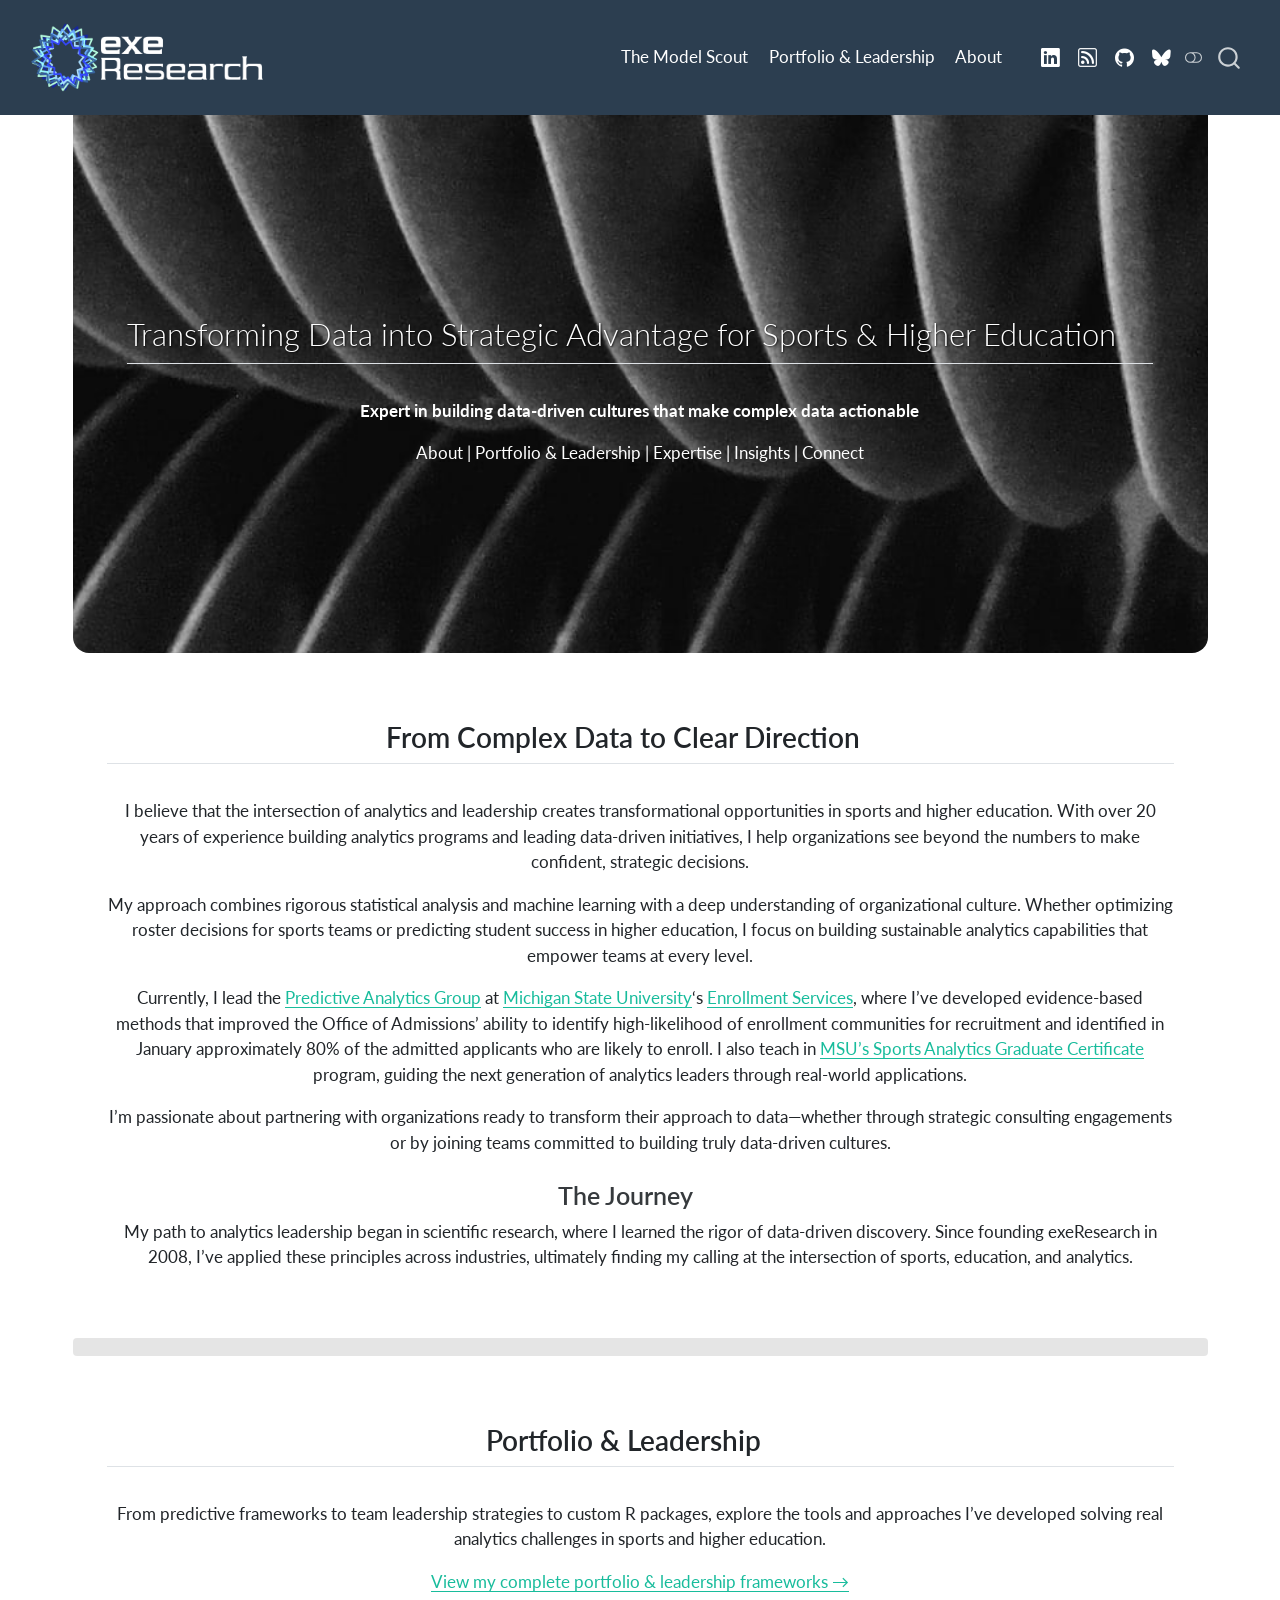
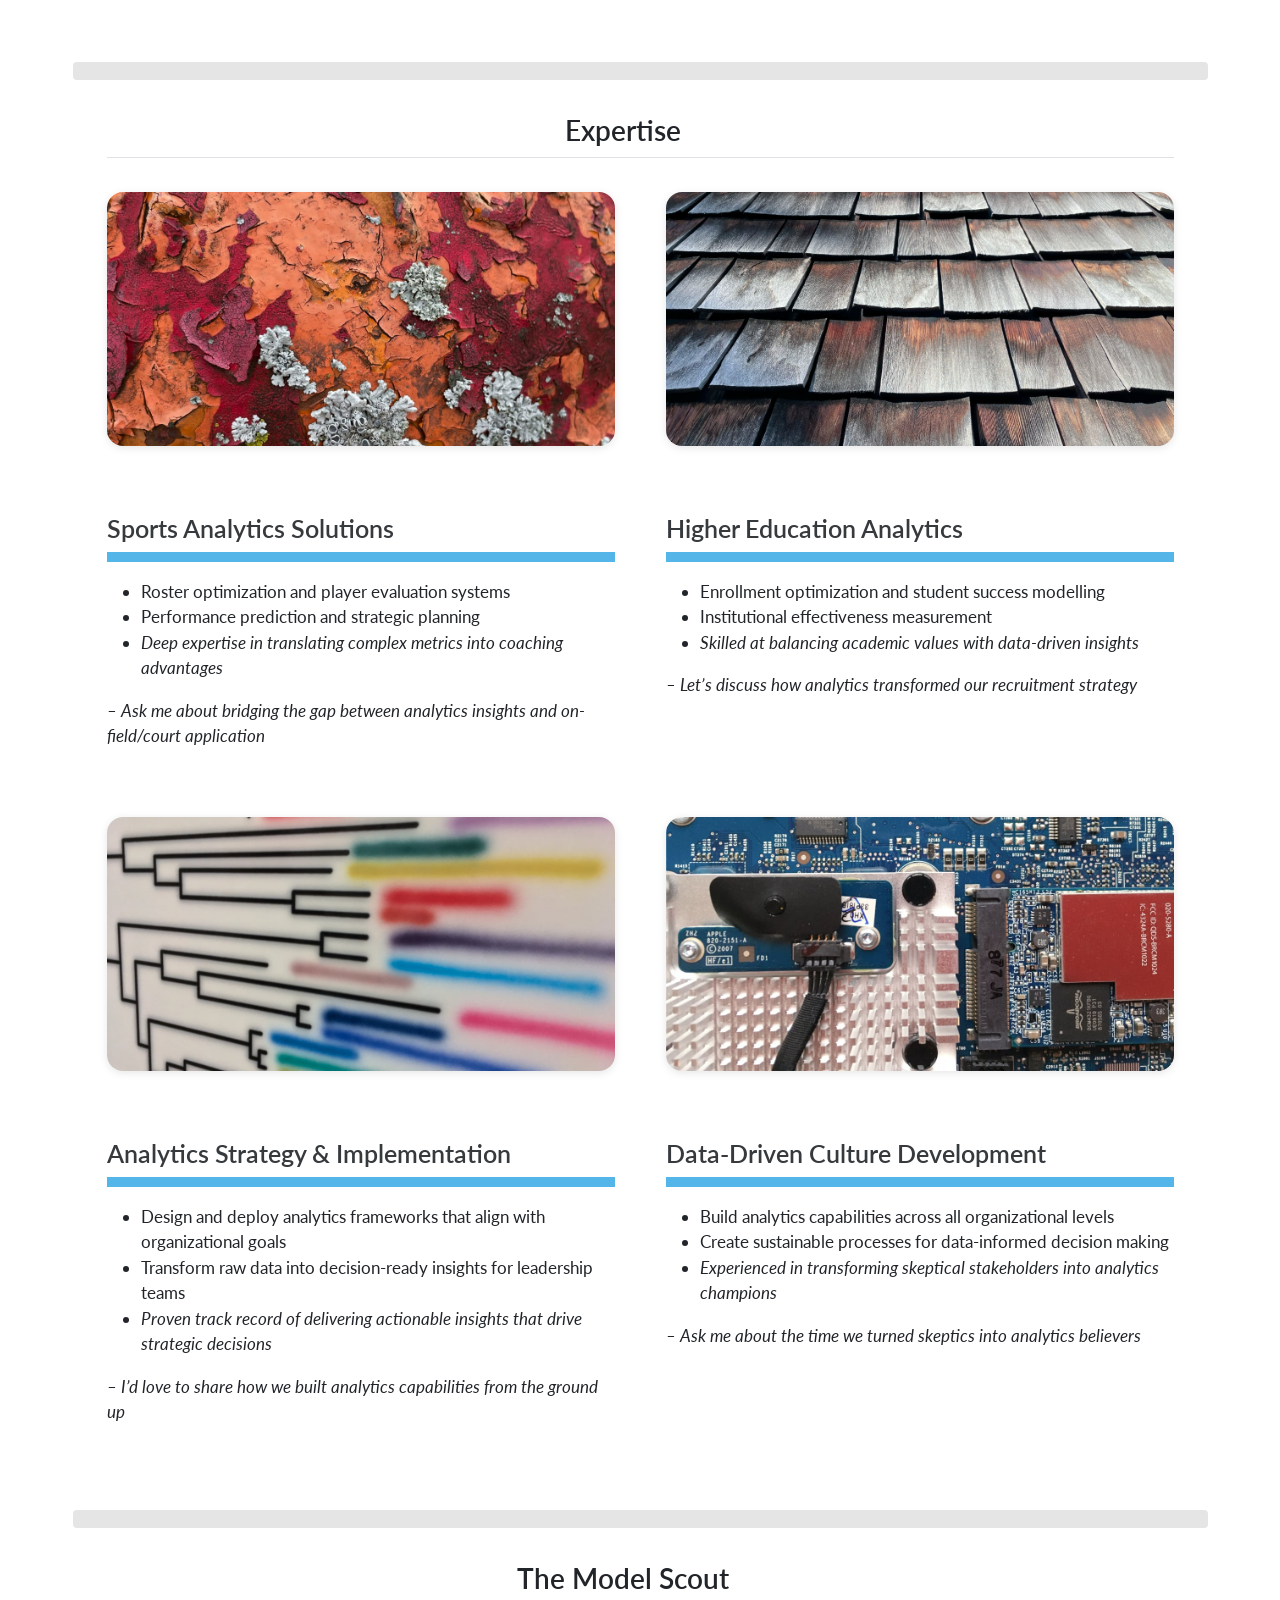
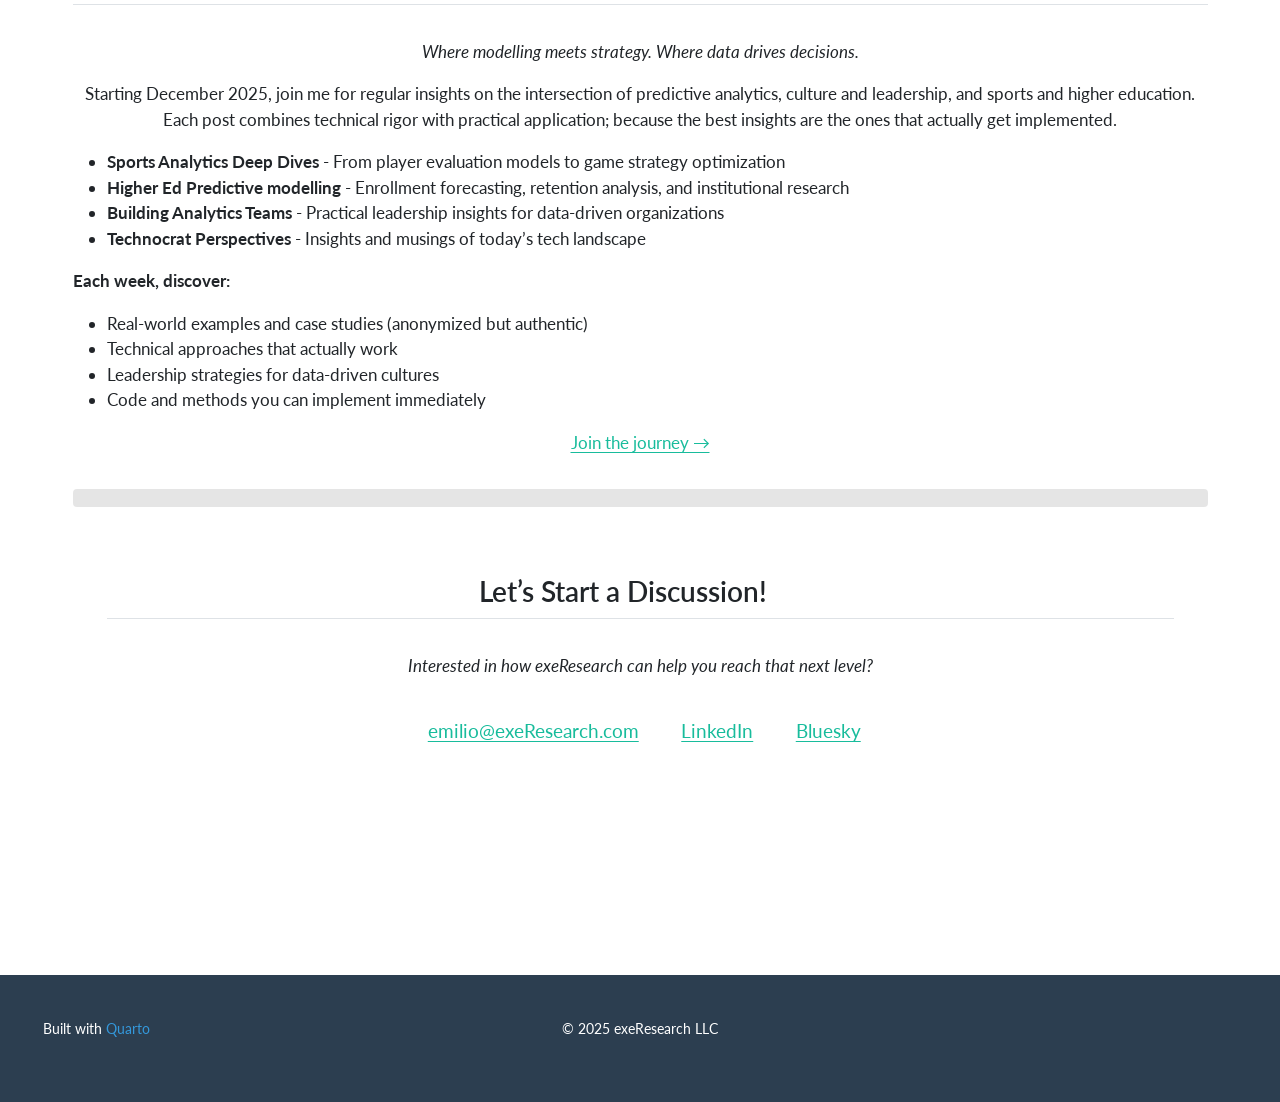
==== commit 7282f577: "Update website - 2025-12-22 13:52:34" ====
--- a/index.html
+++ b/index.html
@@ -356,7 +356,7 @@
 <h2 class="section-title anchored" data-anchor-id="from-complex-data-to-clear-direction">From Complex Data to Clear Direction</h2>
 <p>I believe that the intersection of analytics and leadership creates transformational opportunities in sports and higher education. With over 20 years of experience building analytics programs and leading data-driven initiatives, I help organizations see beyond the numbers to make confident, strategic decisions.</p>
 <p>My approach combines rigorous statistical analysis and machine learning with a deep understanding of organizational culture. Whether optimizing roster decisions for sports teams or predicting student success in higher education, I focus on building sustainable analytics capabilities that empower teams at every level.</p>
-<p>Currently, I lead the <a href="https://thehopefulbox.com/articles/web_only/PAG_About.html" target="_blank">Predictive Analytics Group</a> at <a href="https://www.msu.edu/" target="_blank">Michigan State University</a>‘s <a href="https://provost.msu.edu/about-the-office/academic-and-administrative-units/academic-services-and-enrollment" target="_blank">Enrollment Services</a>, where I’ve developed evidence-based methods that improved the Office of Admissions’ ability to identify high-likelihood of enrollment communities for recruitment and identified in January approximately 80% of the admitted applicants who are likely to enroll. I also teach in <a href="https://online.msu.edu/programs/sports-analytics-cert" target="_blank">MSU’s Sports Analytics Graduate Certificate</a> program, guiding the next generation of analytics leaders through real-world applications.</p>
+<p>Currently, I lead the <a href="https://thehopefulbox.com/articles/web_only/PAG_About.html">Predictive Analytics Group</a> at <a href="https://www.msu.edu/">Michigan State University</a>‘s <a href="https://provost.msu.edu/about-the-office/academic-and-administrative-units/academic-services-and-enrollment">Enrollment Services</a>, where I’ve developed evidence-based methods that improved the Office of Admissions’ ability to identify high-likelihood of enrollment communities for recruitment and identified in January approximately 80% of the admitted applicants who are likely to enroll. I also teach in <a href="https://online.msu.edu/programs/sports-analytics-cert">MSU’s Sports Analytics Graduate Certificate</a> program, guiding the next generation of analytics leaders through real-world applications.</p>
 <p>I’m passionate about partnering with organizations ready to transform their approach to data—whether through strategic consulting engagements or by joining teams committed to building truly data-driven cultures.</p>
 <section id="the-journey" class="level3">
 <h3 class="anchored" data-anchor-id="the-journey">The Journey</h3>
@@ -469,7 +469,7 @@
 <section id="the-model-scout" class="level2 section-title">
 <h2 class="section-title anchored" data-anchor-id="the-model-scout">The Model Scout</h2>
 <p><em>Where modelling meets strategy. Where data drives decisions.</em></p>
-<p>Starting December 2025, join me for weekly explorations in sports analytics, enrollment modelling, and data leadership. Each post combines technical rigor with practical application; because the best insights are the ones that actually get implemented.</p>
+<p>Starting December 2025, join me for regular insights on the intersection of predictive analytics, culture and leadership, and sports and higher education. Each post combines technical rigor with practical application; because the best insights are the ones that actually get implemented.</p>
 <div style="text-align: left; margin-top: 0.5em;">
 <ul>
 <li><strong>Sports Analytics Deep Dives</strong> - From player evaluation models to game strategy optimization</li>
@@ -479,7 +479,7 @@
 </ul>
 <p><strong>Each week, discover:</strong></p>
 <ul>
-<li>Real-world case studies (anonymized but authentic)</li>
+<li>Real-world examples and case studies (anonymized but authentic)</li>
 <li>Technical approaches that actually work</li>
 <li>Leadership strategies for data-driven cultures</li>
 <li>Code and methods you can implement immediately</li>
@@ -609,6 +609,11 @@
           if (link.dataset.originalHref !== undefined) {
             link.href = link.dataset.originalHref;
           }
+            // target, if specified
+            link.setAttribute("target", "_blank");
+            if (link.getAttribute("rel") === null) {
+              link.setAttribute("rel", "noopener");
+            }
         }
       }
     function tippyHover(el, contentFn, onTriggerFn, onUntriggerFn) {
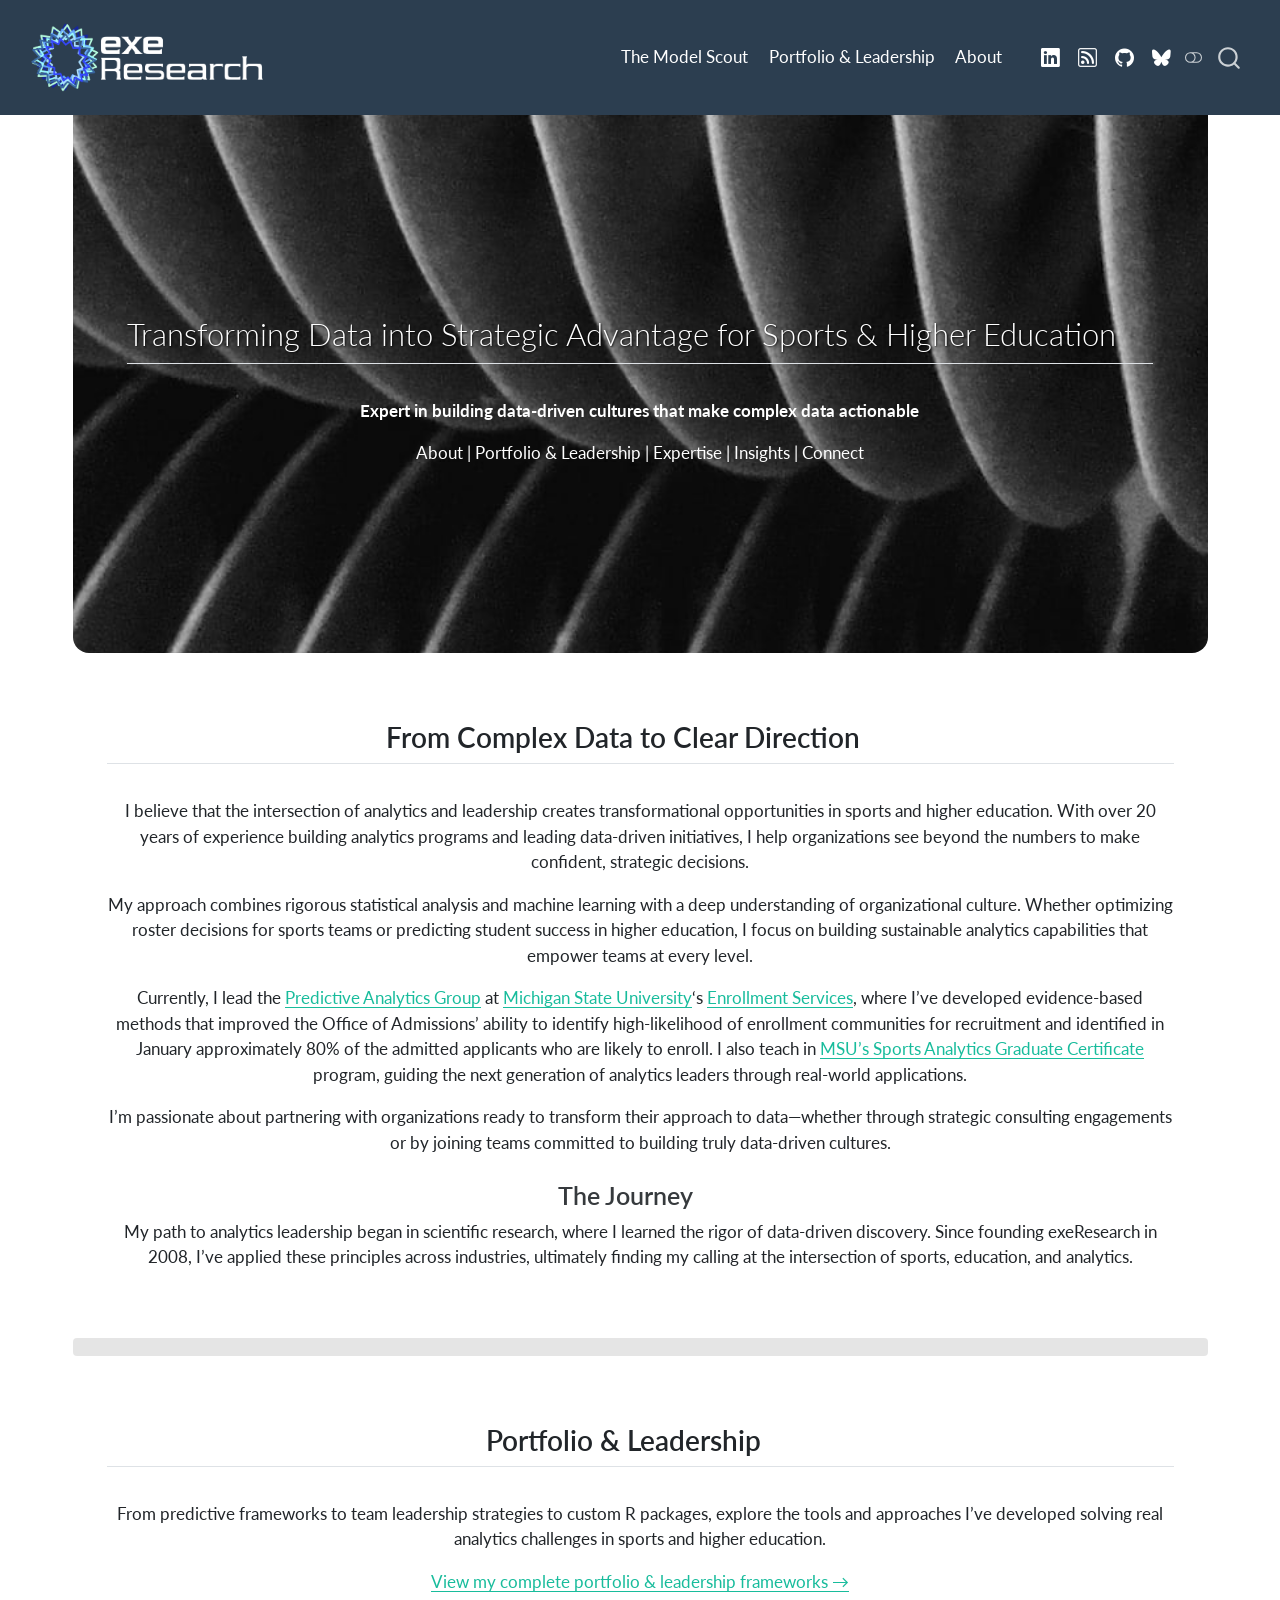
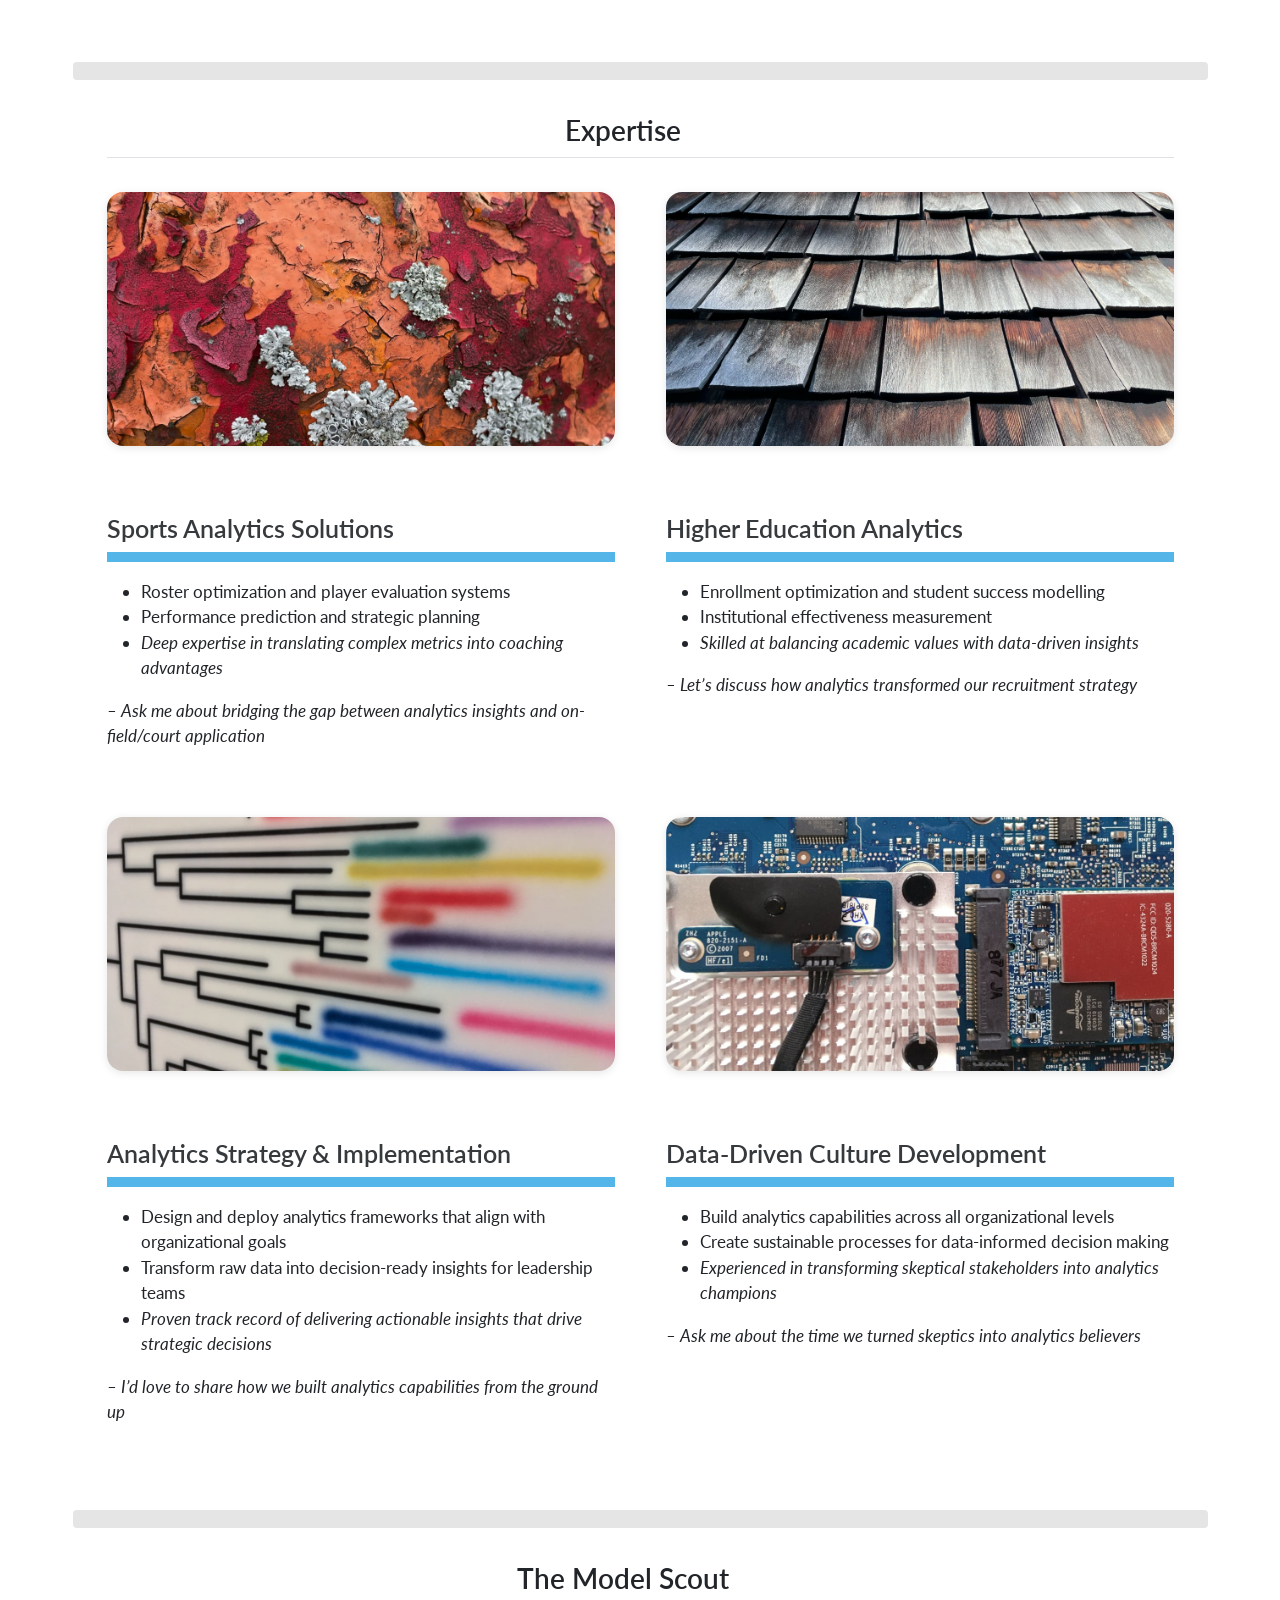
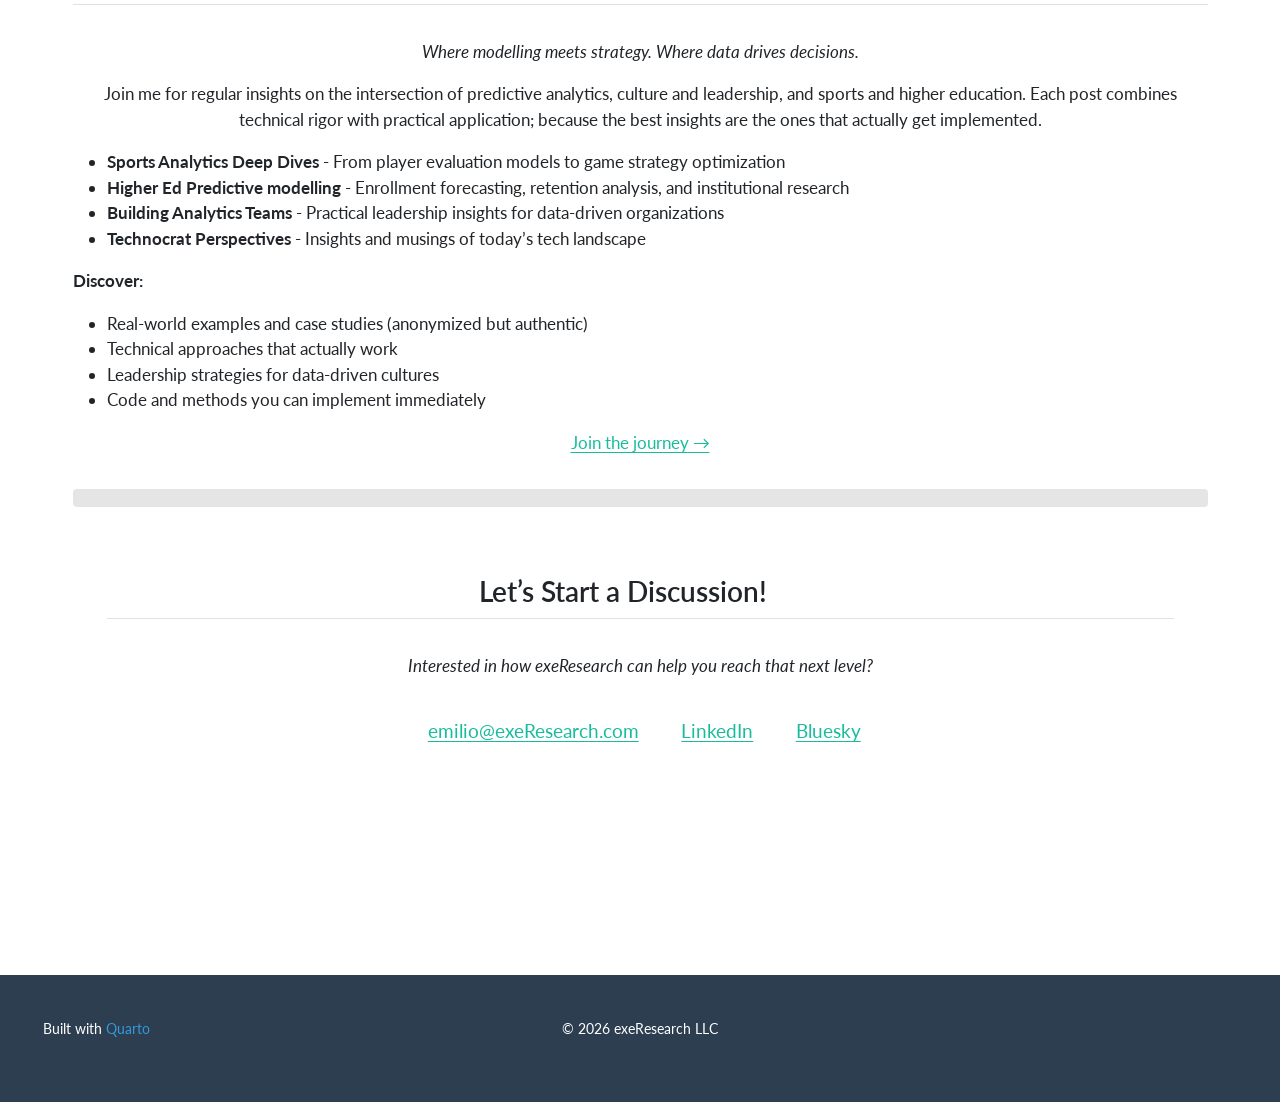
==== commit 575048d6: "Update website - 2026-01-23 15:45:23" ====
--- a/index.html
+++ b/index.html
@@ -469,7 +469,7 @@
 <section id="the-model-scout" class="level2 section-title">
 <h2 class="section-title anchored" data-anchor-id="the-model-scout">The Model Scout</h2>
 <p><em>Where modelling meets strategy. Where data drives decisions.</em></p>
-<p>Starting December 2025, join me for regular insights on the intersection of predictive analytics, culture and leadership, and sports and higher education. Each post combines technical rigor with practical application; because the best insights are the ones that actually get implemented.</p>
+<p>Join me for regular insights on the intersection of predictive analytics, culture and leadership, and sports and higher education. Each post combines technical rigor with practical application; because the best insights are the ones that actually get implemented.</p>
 <div style="text-align: left; margin-top: 0.5em;">
 <ul>
 <li><strong>Sports Analytics Deep Dives</strong> - From player evaluation models to game strategy optimization</li>
@@ -477,7 +477,7 @@
 <li><strong>Building Analytics Teams</strong> - Practical leadership insights for data-driven organizations</li>
 <li><strong>Technocrat Perspectives</strong> - Insights and musings of today’s tech landscape <!-- - **Technical Tutorials** - R packages, statistical methods, and visualization techniques --></li>
 </ul>
-<p><strong>Each week, discover:</strong></p>
+<p><strong>Discover:</strong></p>
 <ul>
 <li>Real-world examples and case studies (anonymized but authentic)</li>
 <li>Technical approaches that actually work</li>
@@ -934,7 +934,7 @@
 <p>Built with <a href="https://quarto.org">Quarto</a></p>
 </div>   
     <div class="nav-footer-center">
-<p>© 2025 exeResearch LLC</p>
+<p>© 2026 exeResearch LLC</p>
 </div>
     <div class="nav-footer-right">
 <p><a href="mailto:emilio@exeResearch.com"><iconify-icon role="img" inline="" icon="mdi:email" style="font-size: 1.5em;" aria-label="Icon email from mdi Iconify.design set." title="Icon email from mdi Iconify.design set."></iconify-icon></a> <a href="https://linkedin.com/in/emilioxavieresposito" title="LinkedIn"><iconify-icon role="img" inline="" icon="mdi:linkedin" style="font-size: 1.5em;" aria-label="Icon linkedin from mdi Iconify.design set." title="Icon linkedin from mdi Iconify.design set."></iconify-icon></a> <a href="blog.xml" title="RSS Feed"><iconify-icon role="img" inline="" icon="mdi:rss" style="font-size: 1.5em;" aria-label="Icon rss from mdi Iconify.design set." title="Icon rss from mdi Iconify.design set."></iconify-icon></a> <a href="https://github.com/emilioxavier" title="GitHub"><iconify-icon role="img" inline="" icon="mdi:github" style="font-size: 1.5em;" aria-label="Icon github from mdi Iconify.design set." title="Icon github from mdi Iconify.design set."></iconify-icon></a> <a href="https://bsky.app/profile/exesposito.bsky.social" title="Bluesky"><iconify-icon role="img" inline="" icon="simple-icons:bluesky" style="font-size: 1.5em;" aria-label="Icon bluesky from simple-icons Iconify.design set." title="Icon bluesky from simple-icons Iconify.design set."></iconify-icon></a></p>
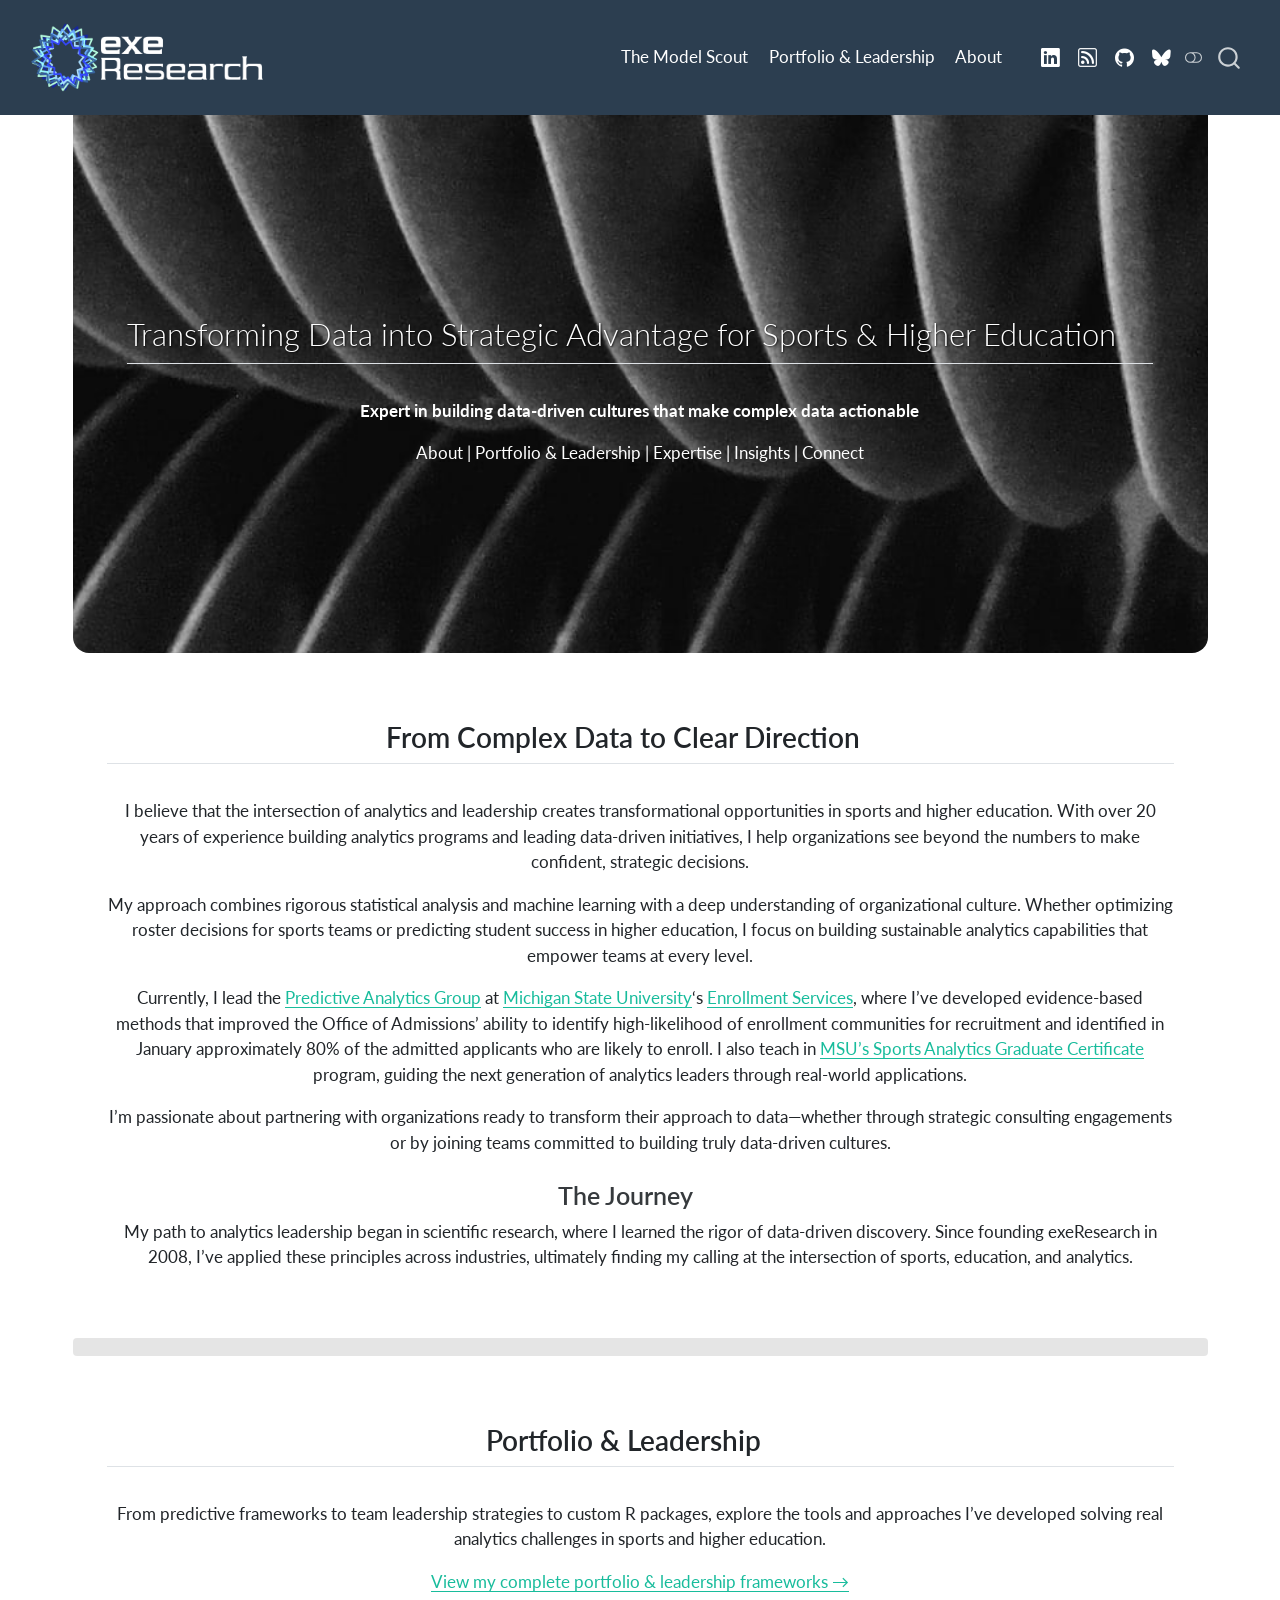
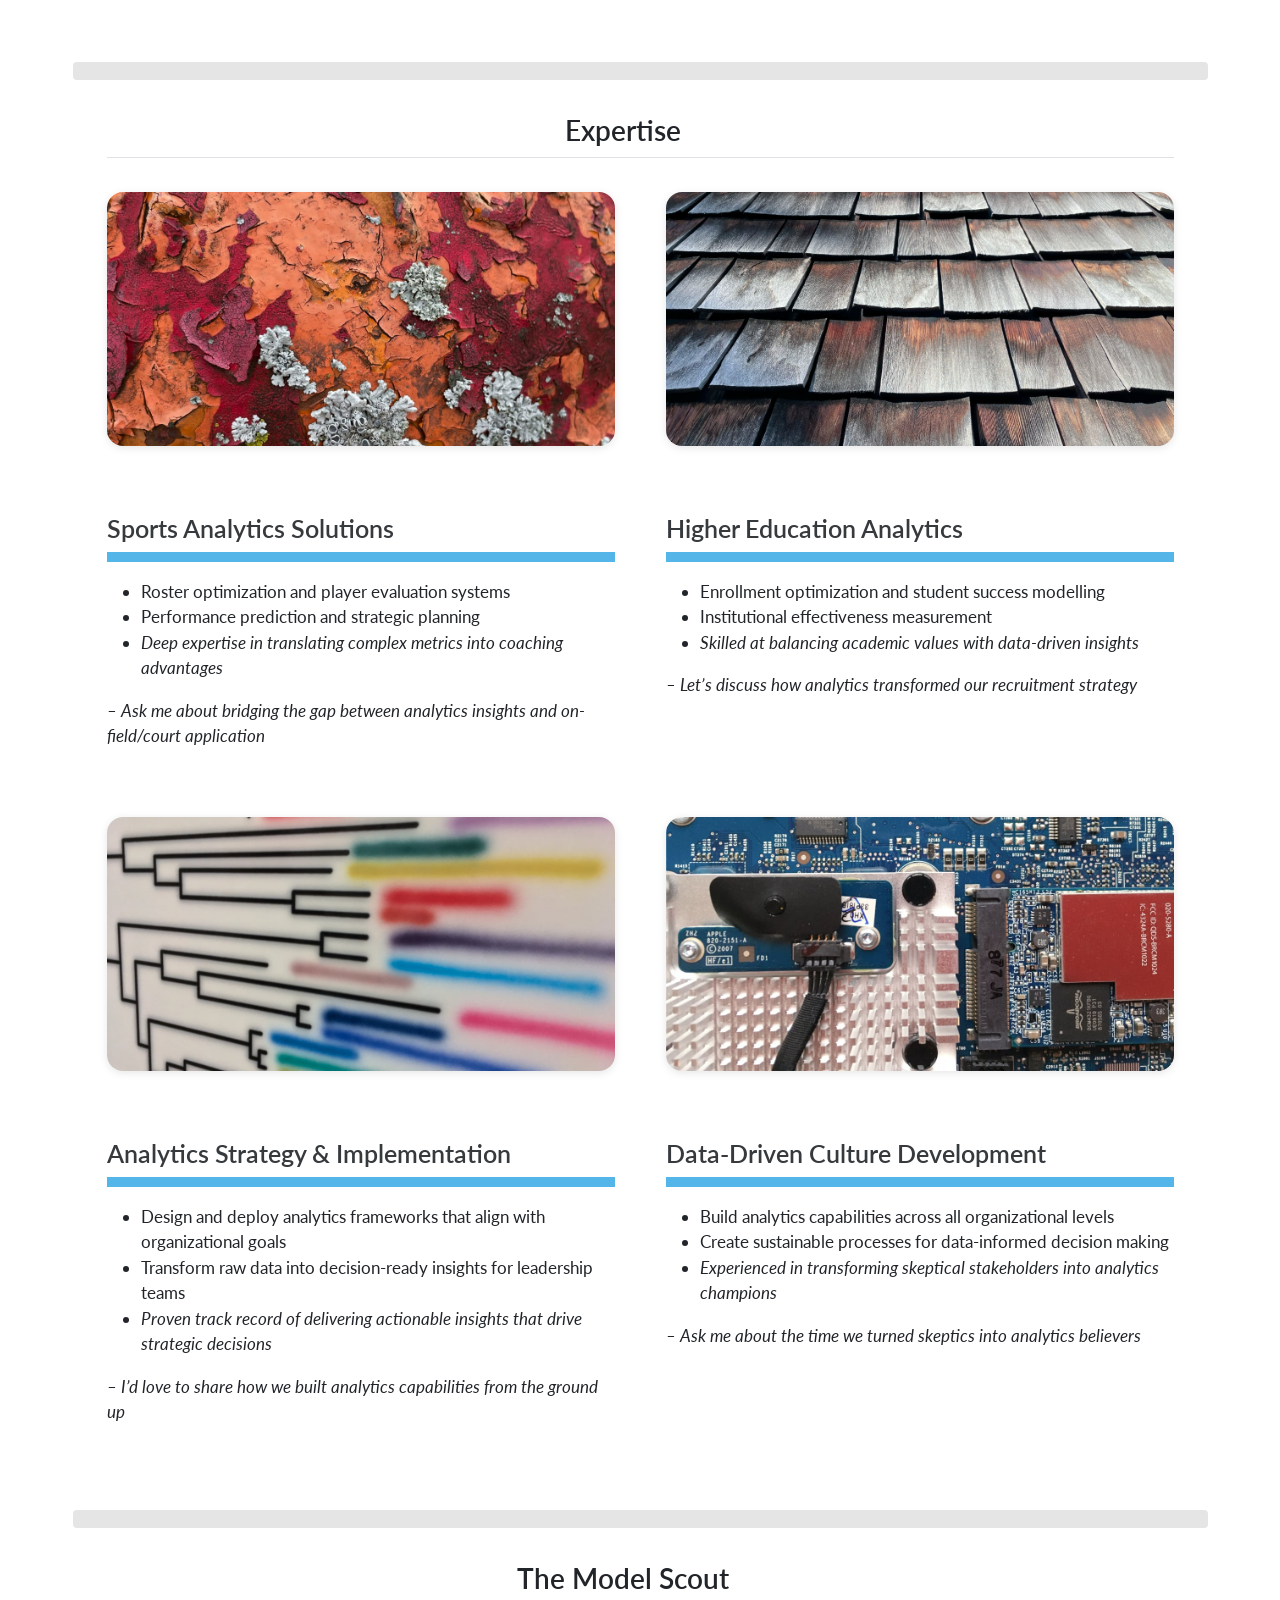
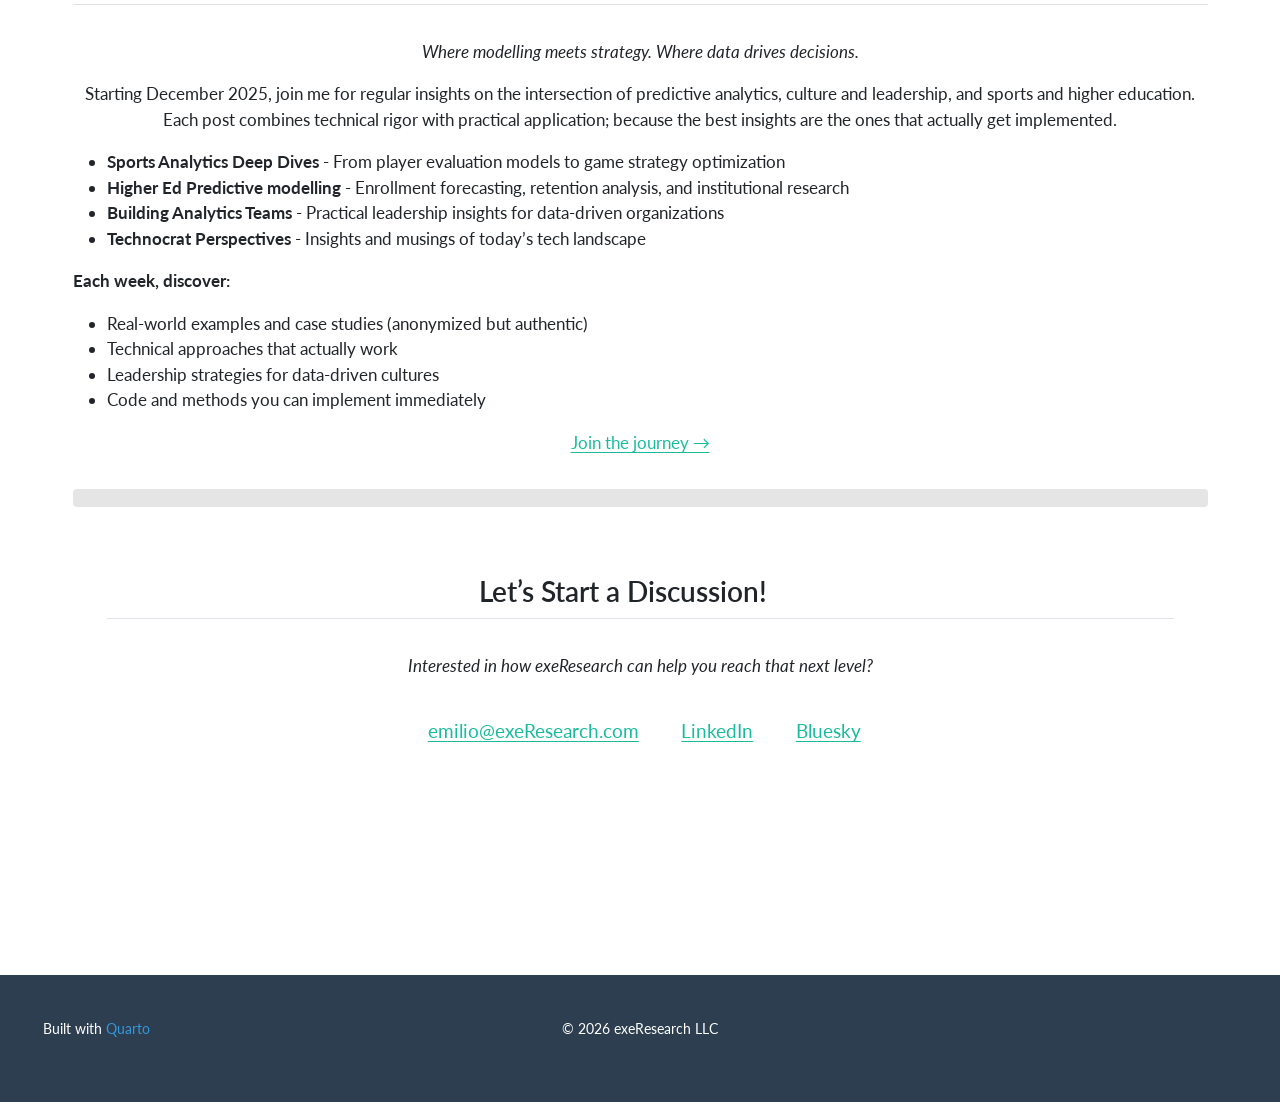
==== commit 73974c26: "Update website - 2026-02-25 06:29:53" ====
--- a/index.html
+++ b/index.html
@@ -469,7 +469,7 @@
 <section id="the-model-scout" class="level2 section-title">
 <h2 class="section-title anchored" data-anchor-id="the-model-scout">The Model Scout</h2>
 <p><em>Where modelling meets strategy. Where data drives decisions.</em></p>
-<p>Join me for regular insights on the intersection of predictive analytics, culture and leadership, and sports and higher education. Each post combines technical rigor with practical application; because the best insights are the ones that actually get implemented.</p>
+<p>Starting December 2025, join me for regular insights on the intersection of predictive analytics, culture and leadership, and sports and higher education. Each post combines technical rigor with practical application; because the best insights are the ones that actually get implemented.</p>
 <div style="text-align: left; margin-top: 0.5em;">
 <ul>
 <li><strong>Sports Analytics Deep Dives</strong> - From player evaluation models to game strategy optimization</li>
@@ -477,7 +477,7 @@
 <li><strong>Building Analytics Teams</strong> - Practical leadership insights for data-driven organizations</li>
 <li><strong>Technocrat Perspectives</strong> - Insights and musings of today’s tech landscape <!-- - **Technical Tutorials** - R packages, statistical methods, and visualization techniques --></li>
 </ul>
-<p><strong>Discover:</strong></p>
+<p><strong>Each week, discover:</strong></p>
 <ul>
 <li>Real-world examples and case studies (anonymized but authentic)</li>
 <li>Technical approaches that actually work</li>
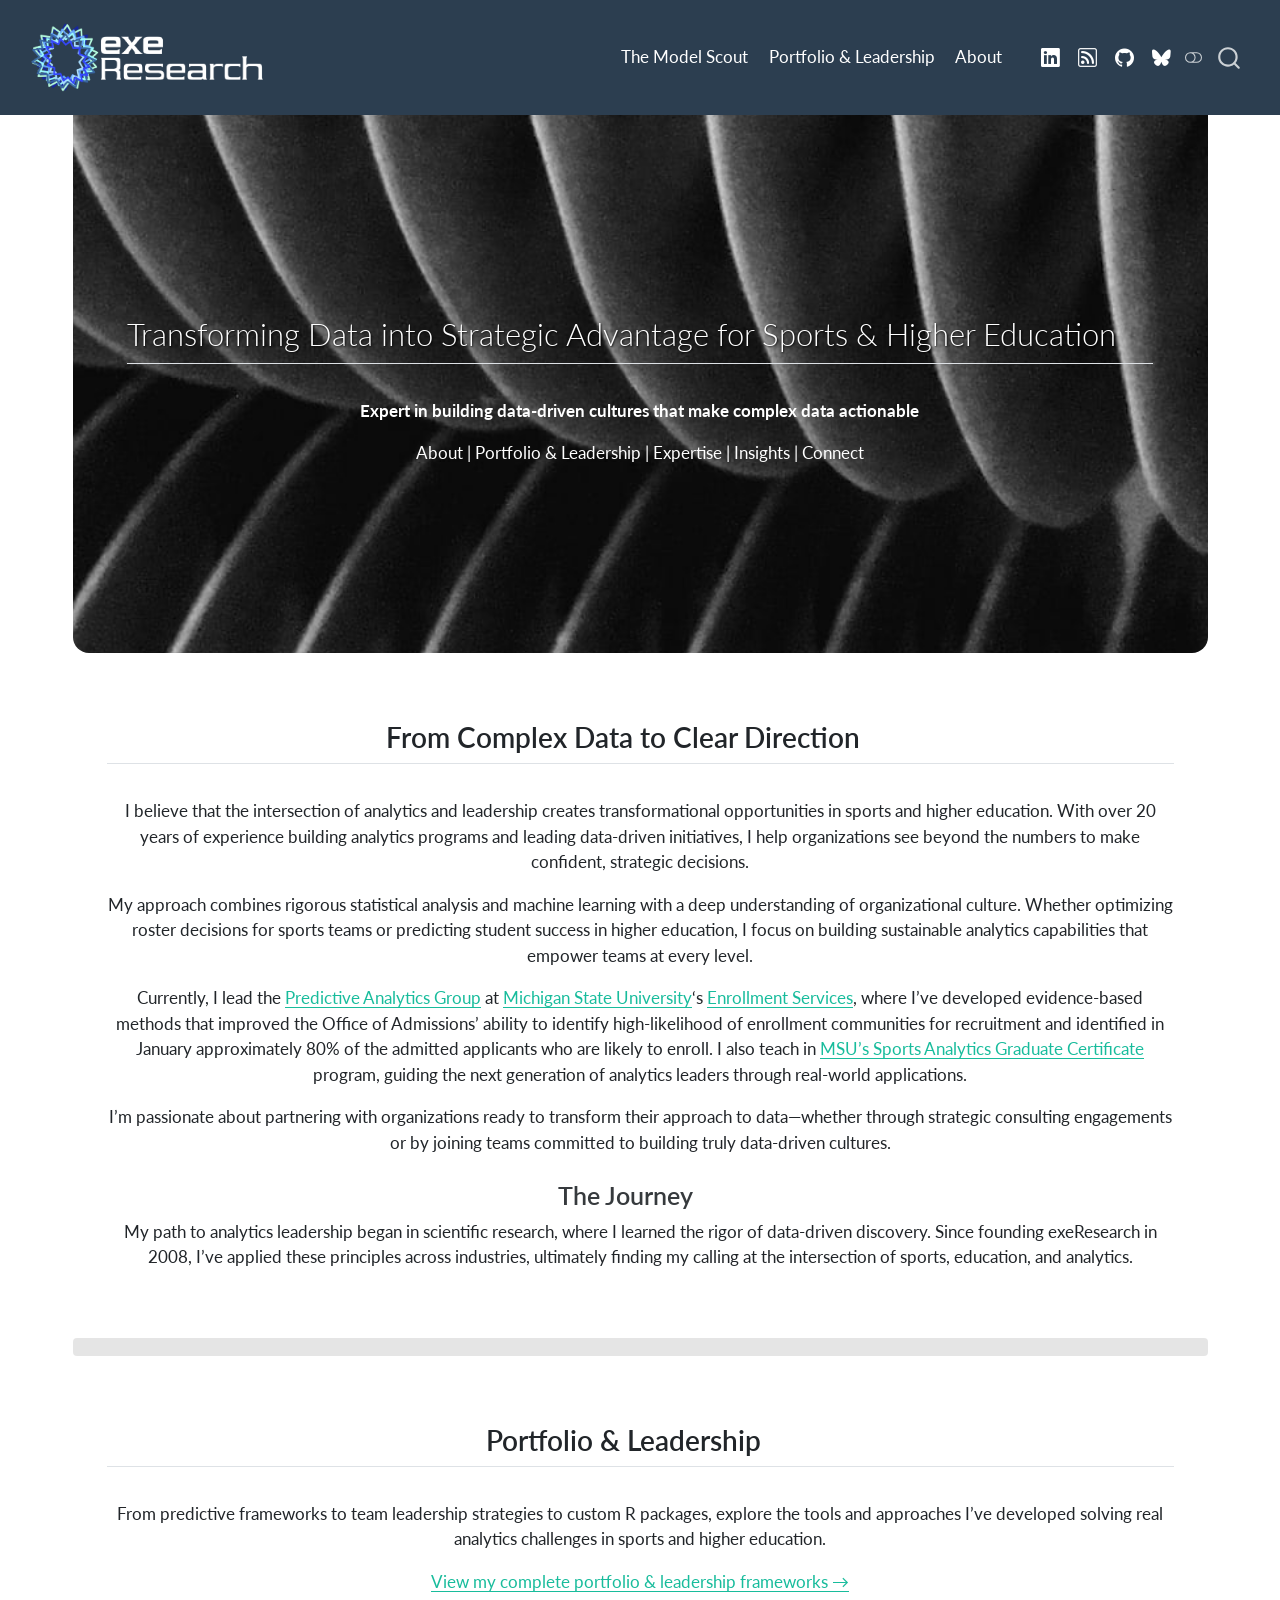
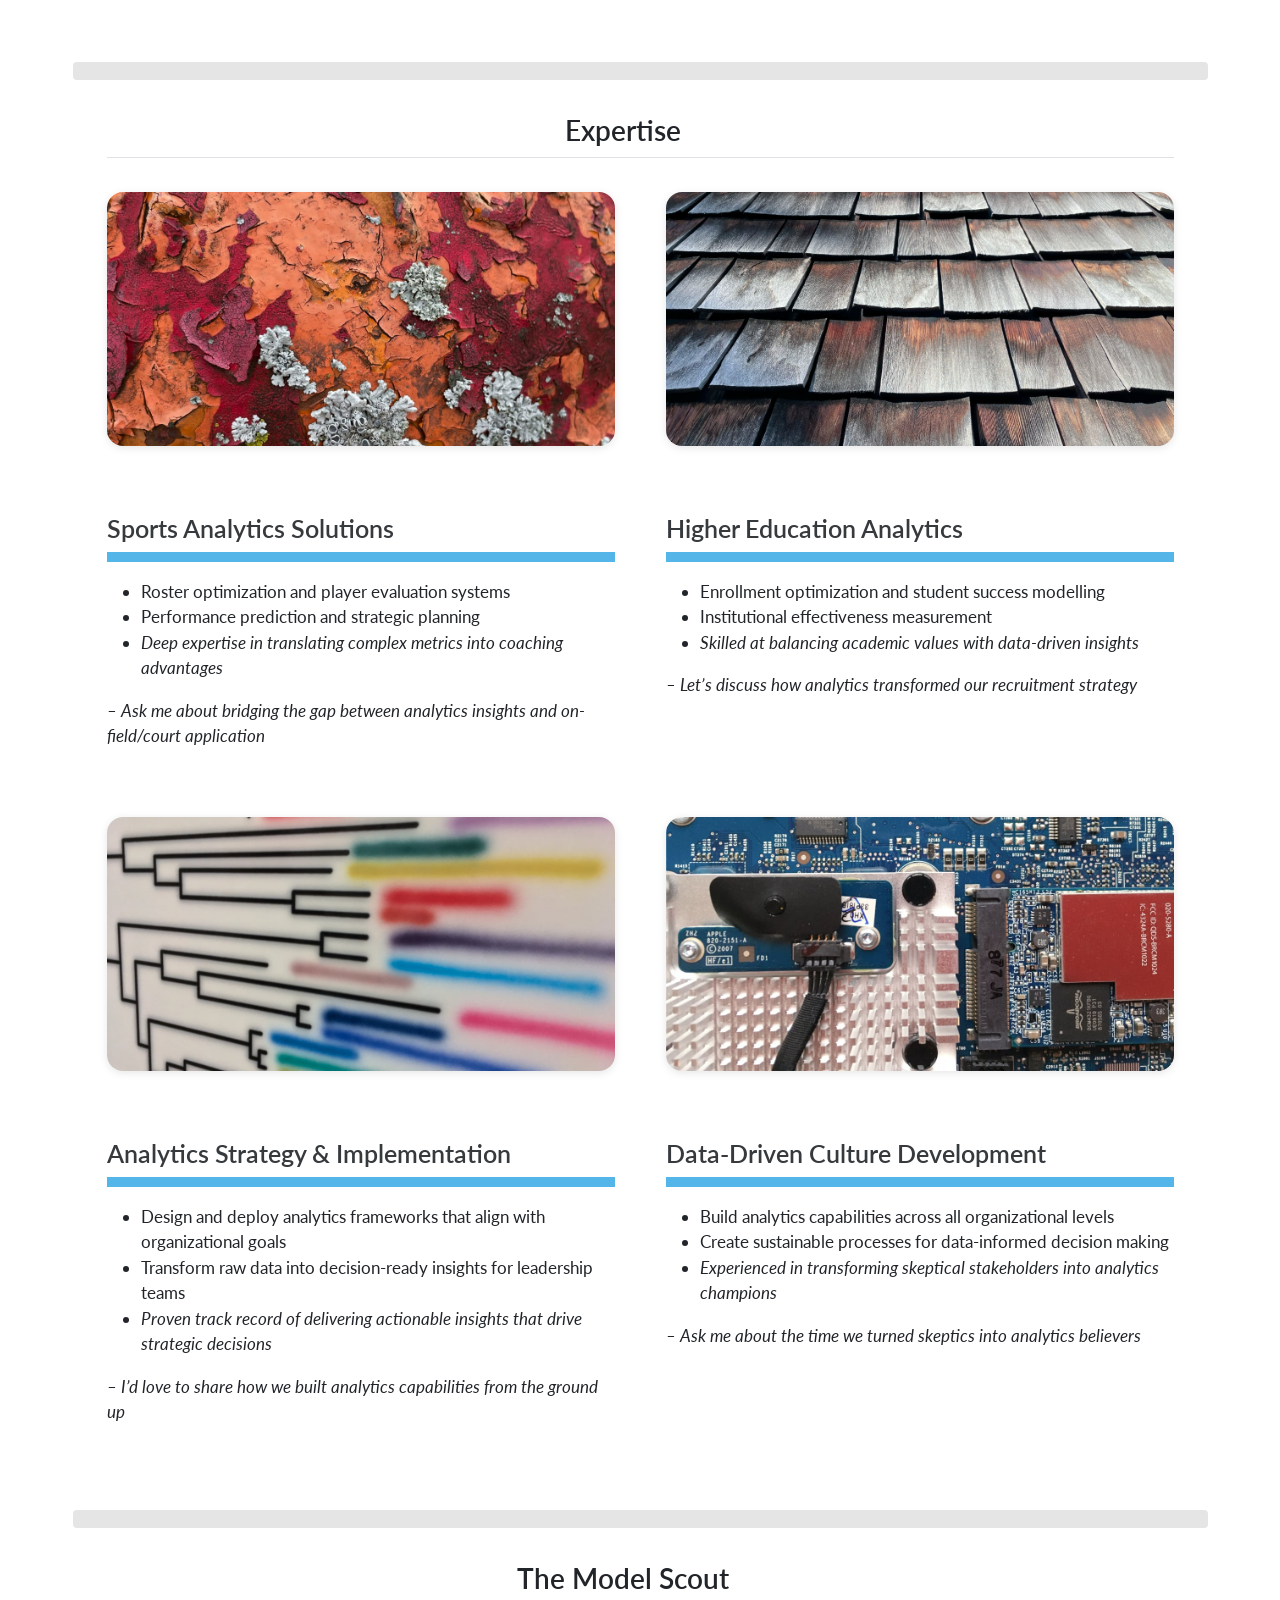
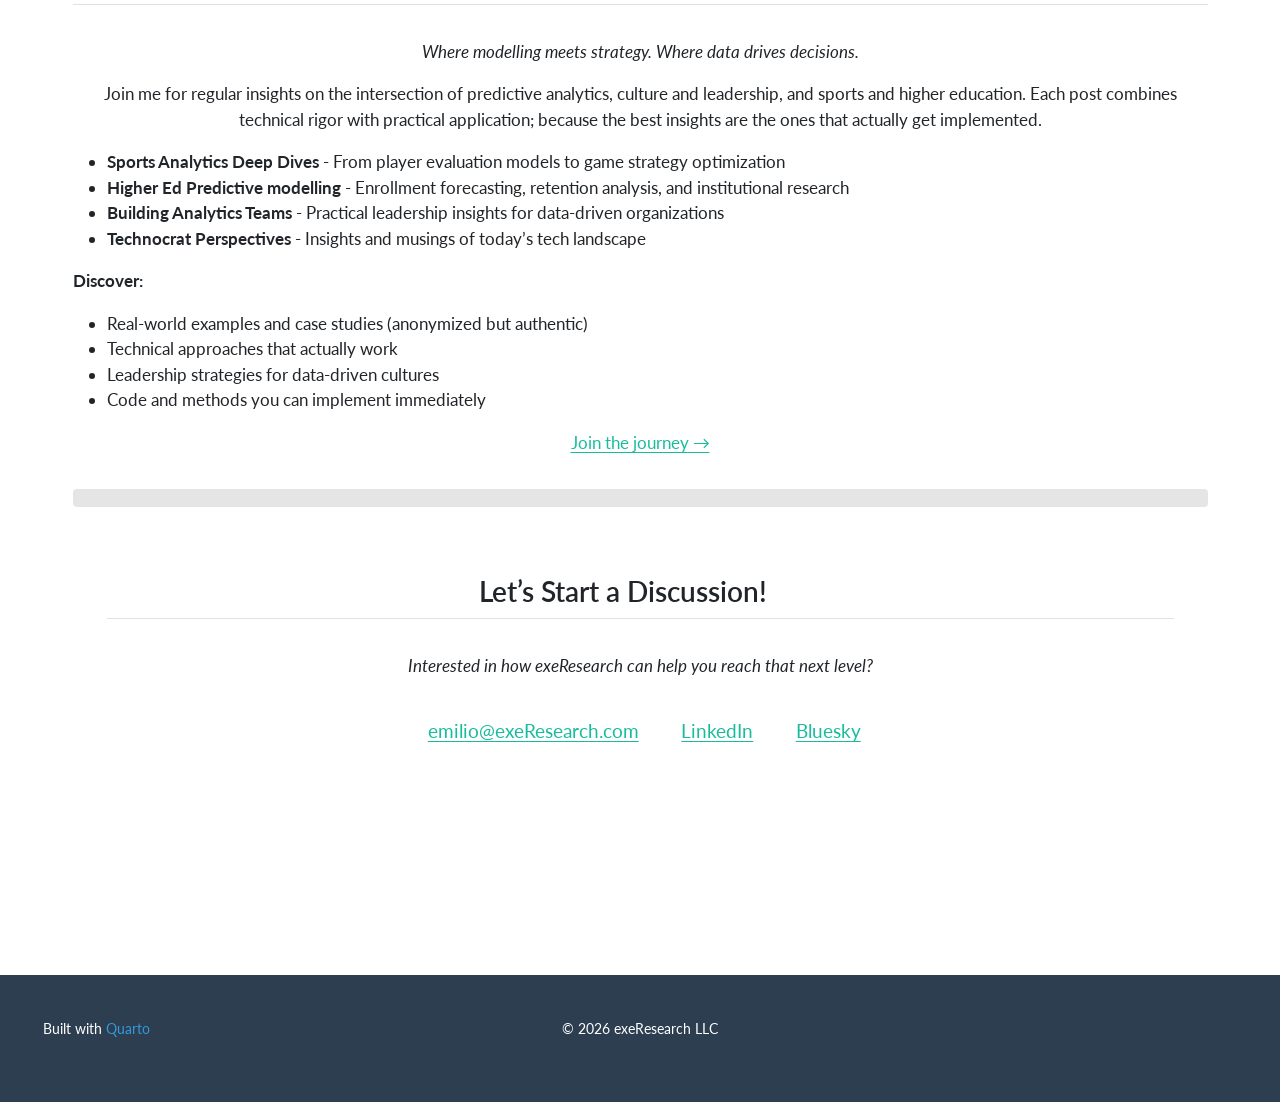
==== commit 05d12571: "Update website - 2026-02-25 06:34:15" ====
--- a/index.html
+++ b/index.html
@@ -469,7 +469,7 @@
 <section id="the-model-scout" class="level2 section-title">
 <h2 class="section-title anchored" data-anchor-id="the-model-scout">The Model Scout</h2>
 <p><em>Where modelling meets strategy. Where data drives decisions.</em></p>
-<p>Starting December 2025, join me for regular insights on the intersection of predictive analytics, culture and leadership, and sports and higher education. Each post combines technical rigor with practical application; because the best insights are the ones that actually get implemented.</p>
+<p>Join me for regular insights on the intersection of predictive analytics, culture and leadership, and sports and higher education. Each post combines technical rigor with practical application; because the best insights are the ones that actually get implemented.</p>
 <div style="text-align: left; margin-top: 0.5em;">
 <ul>
 <li><strong>Sports Analytics Deep Dives</strong> - From player evaluation models to game strategy optimization</li>
@@ -477,7 +477,7 @@
 <li><strong>Building Analytics Teams</strong> - Practical leadership insights for data-driven organizations</li>
 <li><strong>Technocrat Perspectives</strong> - Insights and musings of today’s tech landscape <!-- - **Technical Tutorials** - R packages, statistical methods, and visualization techniques --></li>
 </ul>
-<p><strong>Each week, discover:</strong></p>
+<p><strong>Discover:</strong></p>
 <ul>
 <li>Real-world examples and case studies (anonymized but authentic)</li>
 <li>Technical approaches that actually work</li>
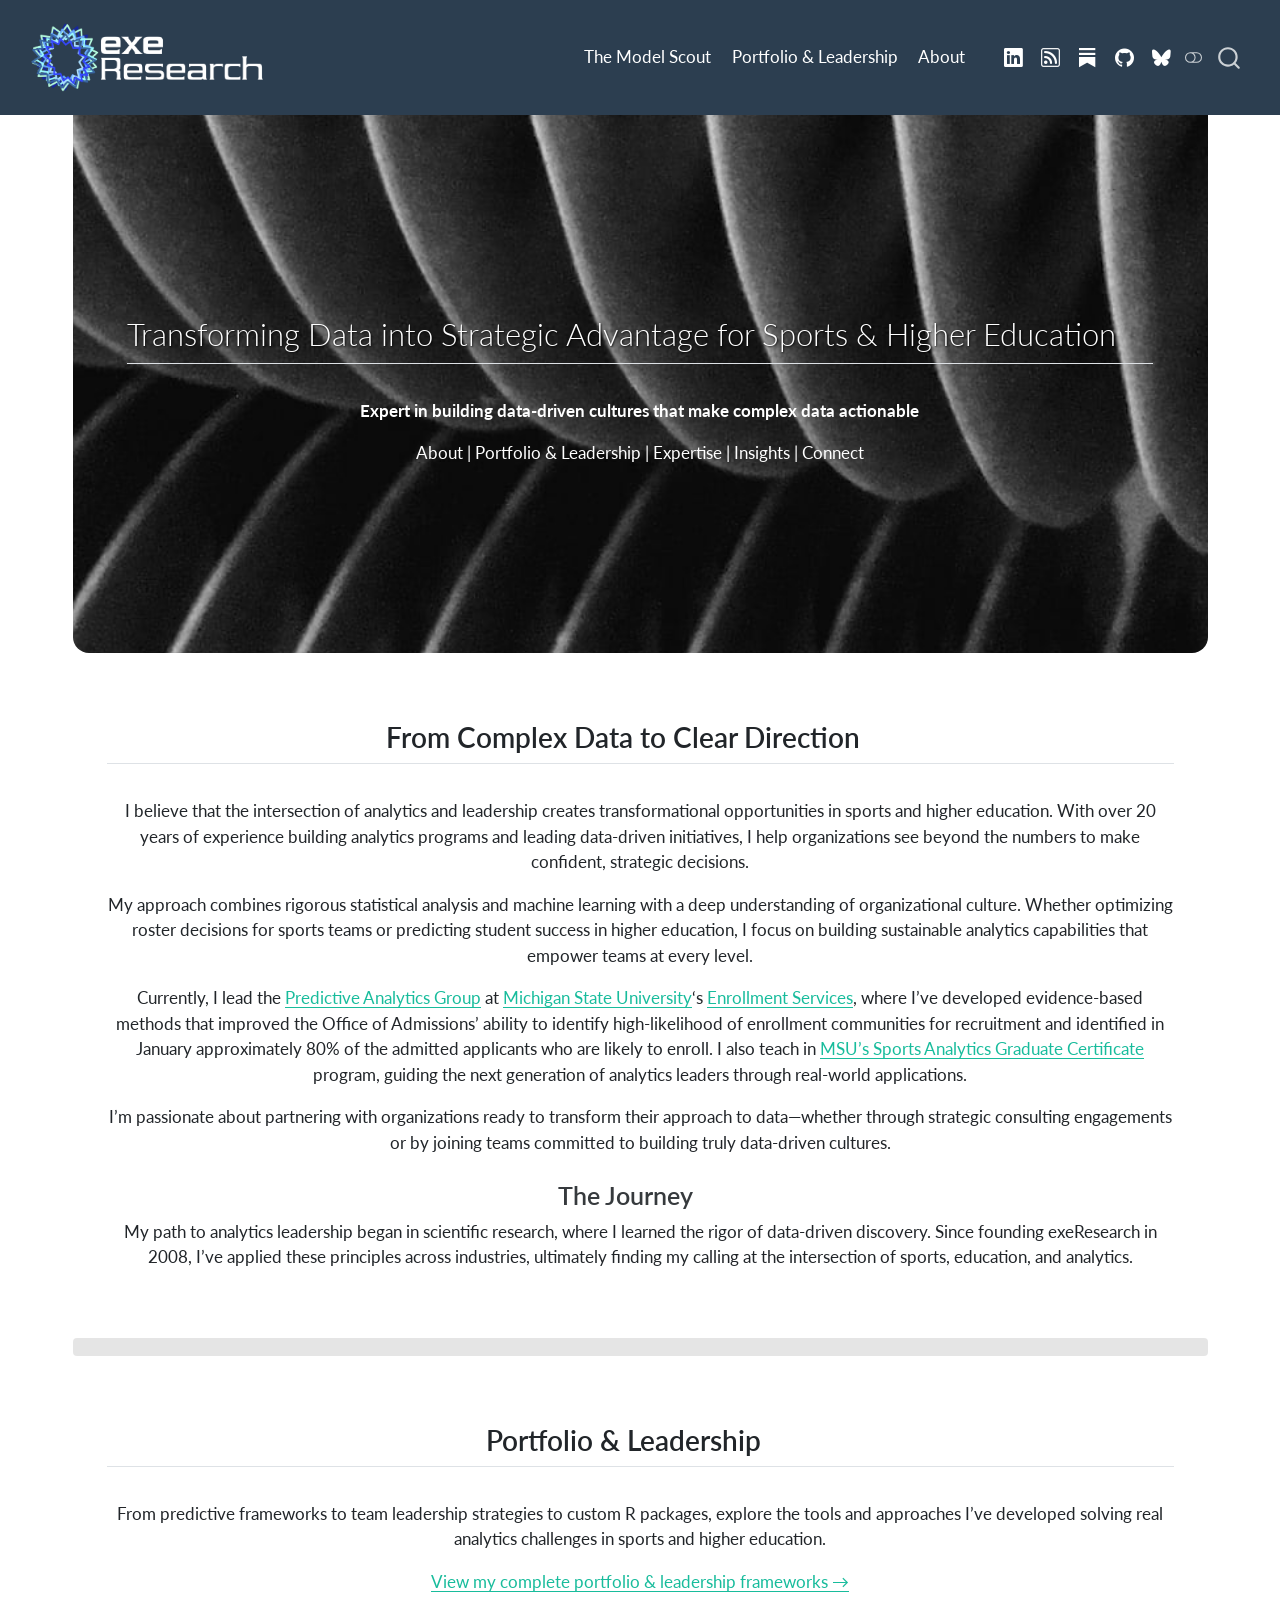
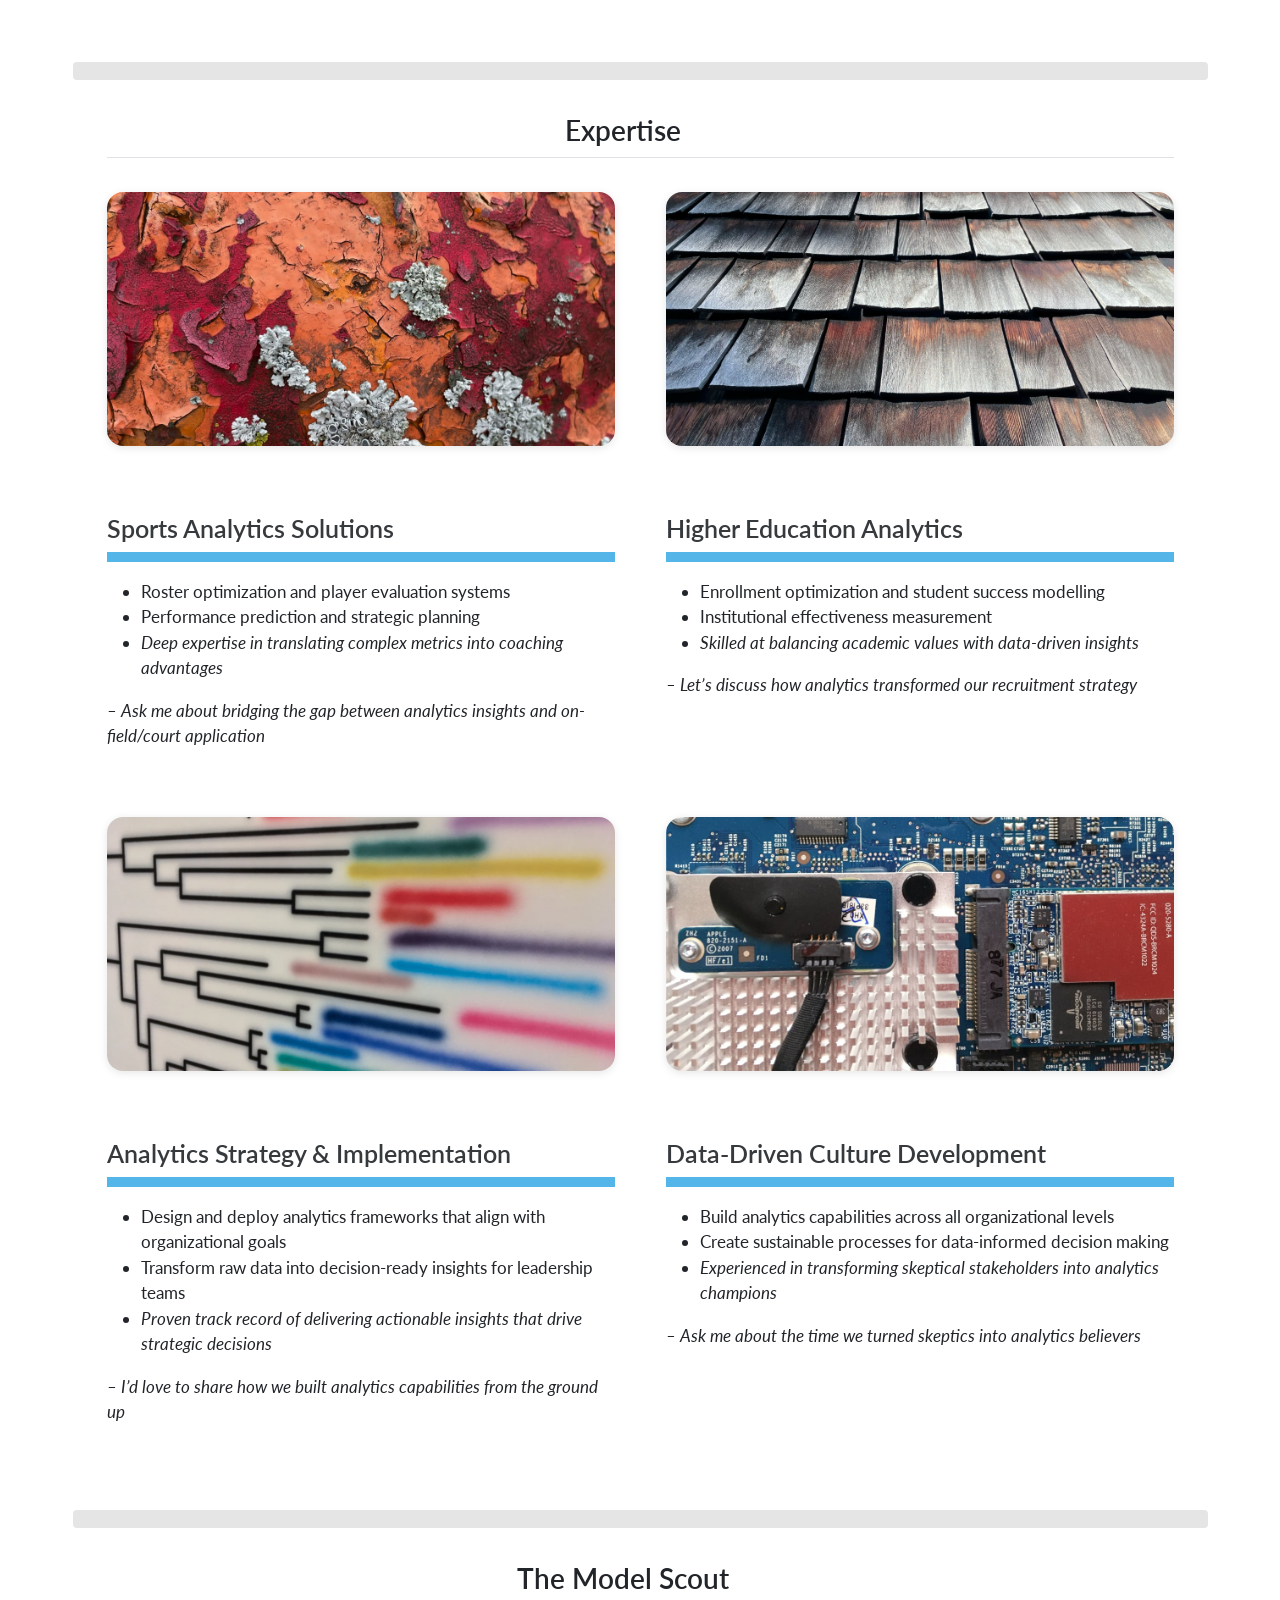
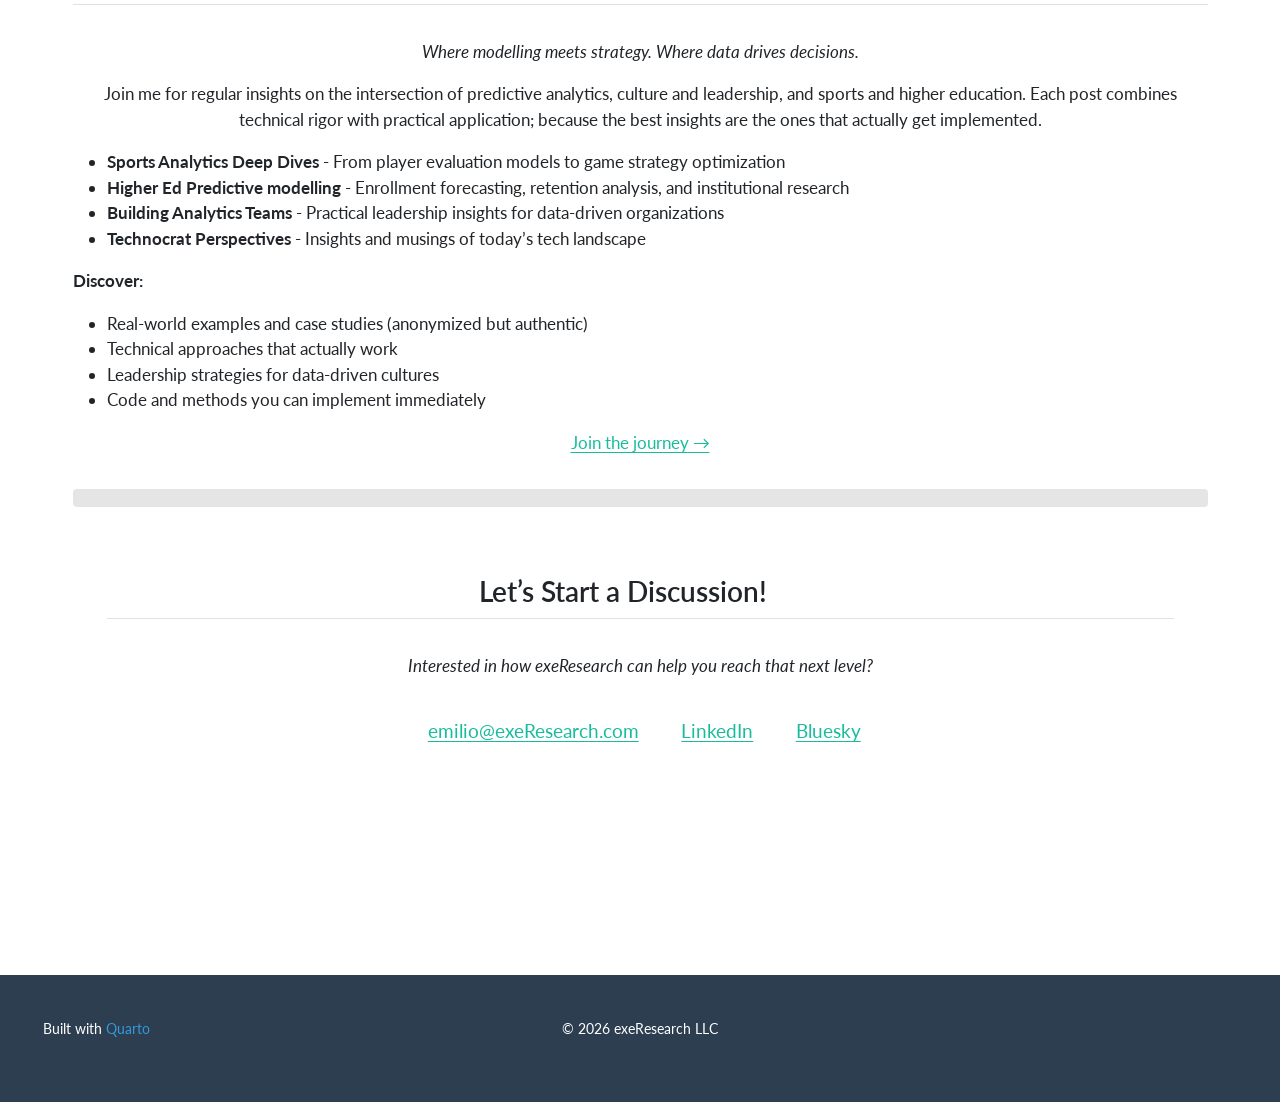
==== commit ec1195f8: "Update website - 2026-03-01 22:32:30" ====
--- a/index.html
+++ b/index.html
@@ -310,6 +310,11 @@
 <span class="menu-text"></span></a>
   </li>  
   <li class="nav-item compact">
+    <a class="nav-link" href="https://substack.exeresearch.com"> <i class="bi bi-substack" role="img" aria-label="Substack">
+</i> 
+<span class="menu-text"></span></a>
+  </li>  
+  <li class="nav-item compact">
     <a class="nav-link" href="https://github.com/emilioxavier"> <i class="bi bi-github" role="img">
 </i> 
 <span class="menu-text"></span></a>
@@ -937,7 +942,7 @@
 <p>© 2026 exeResearch LLC</p>
 </div>
     <div class="nav-footer-right">
-<p><a href="mailto:emilio@exeResearch.com"><iconify-icon role="img" inline="" icon="mdi:email" style="font-size: 1.5em;" aria-label="Icon email from mdi Iconify.design set." title="Icon email from mdi Iconify.design set."></iconify-icon></a> <a href="https://linkedin.com/in/emilioxavieresposito" title="LinkedIn"><iconify-icon role="img" inline="" icon="mdi:linkedin" style="font-size: 1.5em;" aria-label="Icon linkedin from mdi Iconify.design set." title="Icon linkedin from mdi Iconify.design set."></iconify-icon></a> <a href="blog.xml" title="RSS Feed"><iconify-icon role="img" inline="" icon="mdi:rss" style="font-size: 1.5em;" aria-label="Icon rss from mdi Iconify.design set." title="Icon rss from mdi Iconify.design set."></iconify-icon></a> <a href="https://github.com/emilioxavier" title="GitHub"><iconify-icon role="img" inline="" icon="mdi:github" style="font-size: 1.5em;" aria-label="Icon github from mdi Iconify.design set." title="Icon github from mdi Iconify.design set."></iconify-icon></a> <a href="https://bsky.app/profile/exesposito.bsky.social" title="Bluesky"><iconify-icon role="img" inline="" icon="simple-icons:bluesky" style="font-size: 1.5em;" aria-label="Icon bluesky from simple-icons Iconify.design set." title="Icon bluesky from simple-icons Iconify.design set."></iconify-icon></a></p>
+<p><a href="mailto:emilio@exeResearch.com"><iconify-icon role="img" inline="" icon="mdi:email" style="font-size: 1.5em;" aria-label="Icon email from mdi Iconify.design set." title="Icon email from mdi Iconify.design set."></iconify-icon></a> <a href="https://linkedin.com/in/emilioxavieresposito" title="LinkedIn"><iconify-icon role="img" inline="" icon="mdi:linkedin" style="font-size: 1.5em;" aria-label="Icon linkedin from mdi Iconify.design set." title="Icon linkedin from mdi Iconify.design set."></iconify-icon></a> <a href="blog.xml" title="RSS Feed"><iconify-icon role="img" inline="" icon="mdi:rss" style="font-size: 1.5em;" aria-label="Icon rss from mdi Iconify.design set." title="Icon rss from mdi Iconify.design set."></iconify-icon></a> <a href="https://substack.exeresearch.com" title="Substack"><iconify-icon role="img" inline="" icon="simple-icons:substack" style="font-size: 1.2em;" aria-label="Icon substack from simple-icons Iconify.design set." title="Icon substack from simple-icons Iconify.design set."></iconify-icon></a> <a href="https://github.com/emilioxavier" title="GitHub"><iconify-icon role="img" inline="" icon="mdi:github" style="font-size: 1.5em;" aria-label="Icon github from mdi Iconify.design set." title="Icon github from mdi Iconify.design set."></iconify-icon></a> <a href="https://bsky.app/profile/exesposito.bsky.social" title="Bluesky"><iconify-icon role="img" inline="" icon="simple-icons:bluesky" style="font-size: 1.5em;" aria-label="Icon bluesky from simple-icons Iconify.design set." title="Icon bluesky from simple-icons Iconify.design set."></iconify-icon></a></p>
 </div>
   </div>
 </footer>
